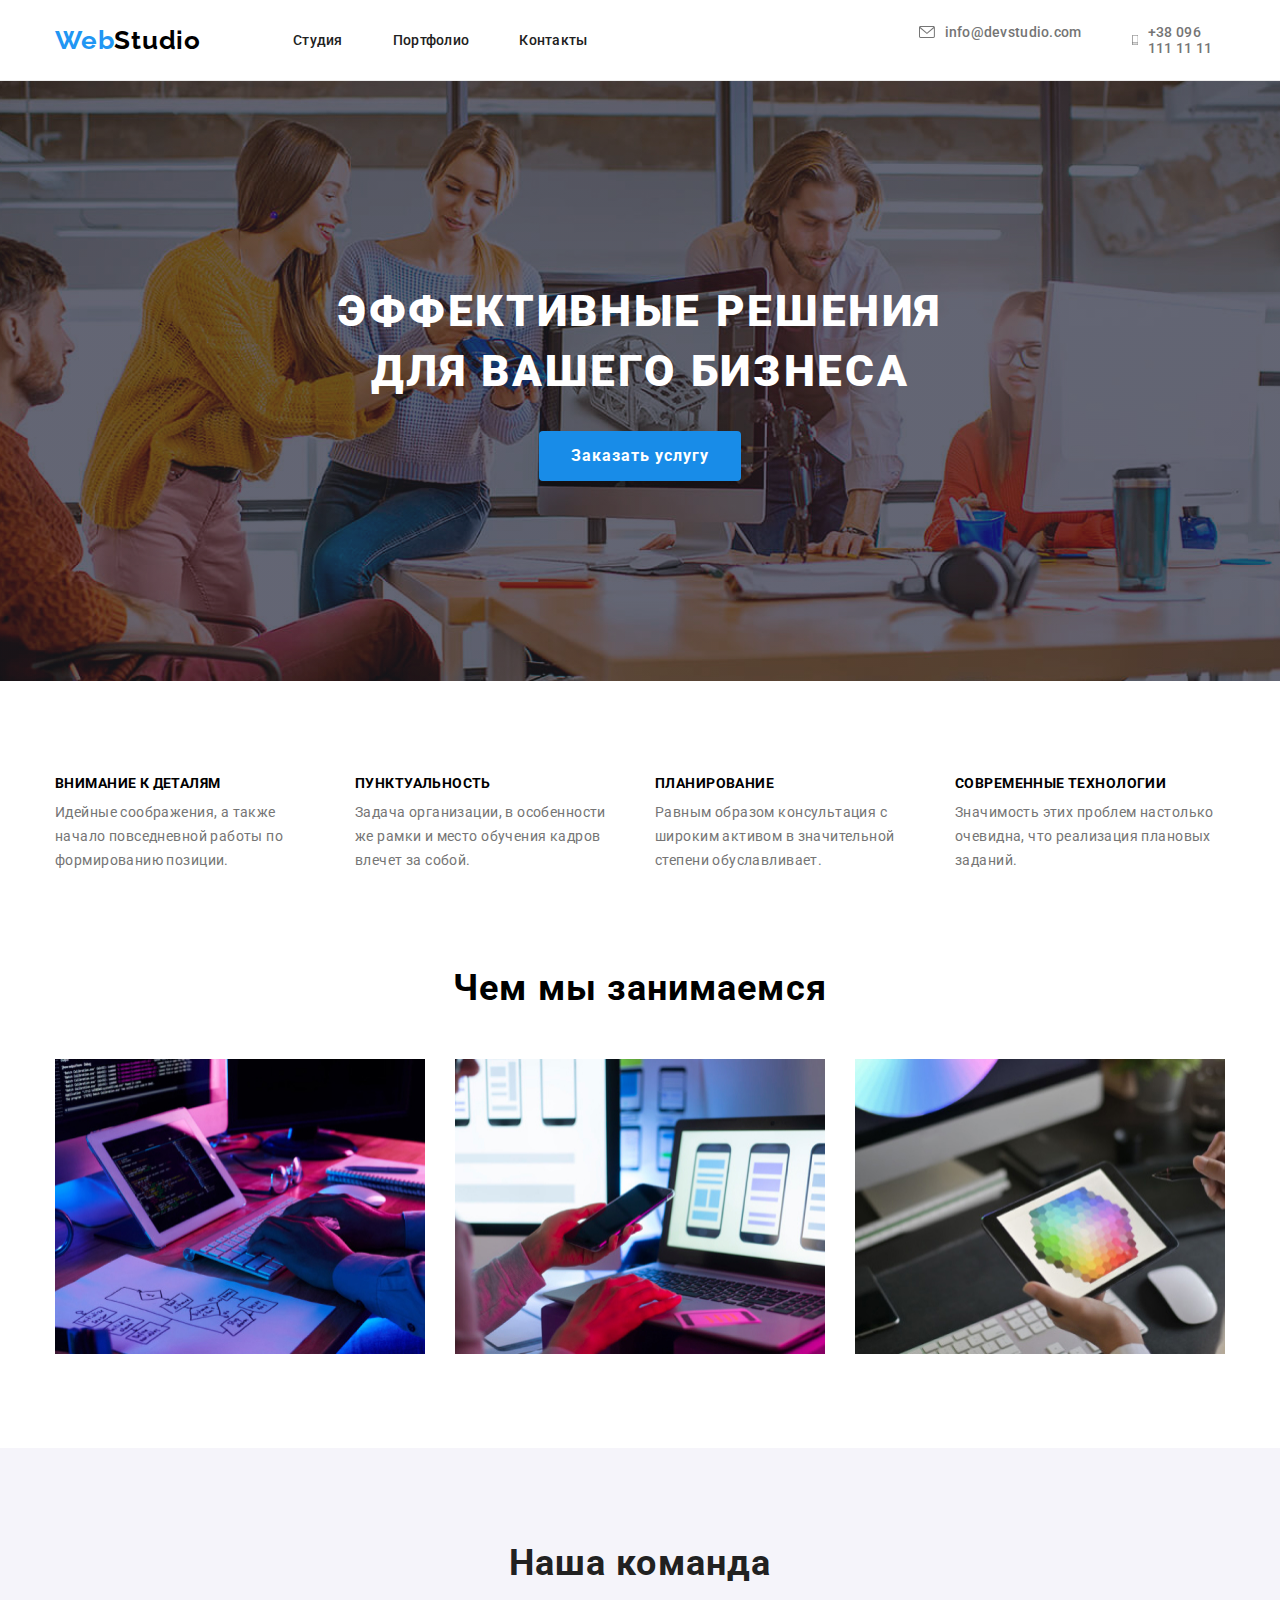
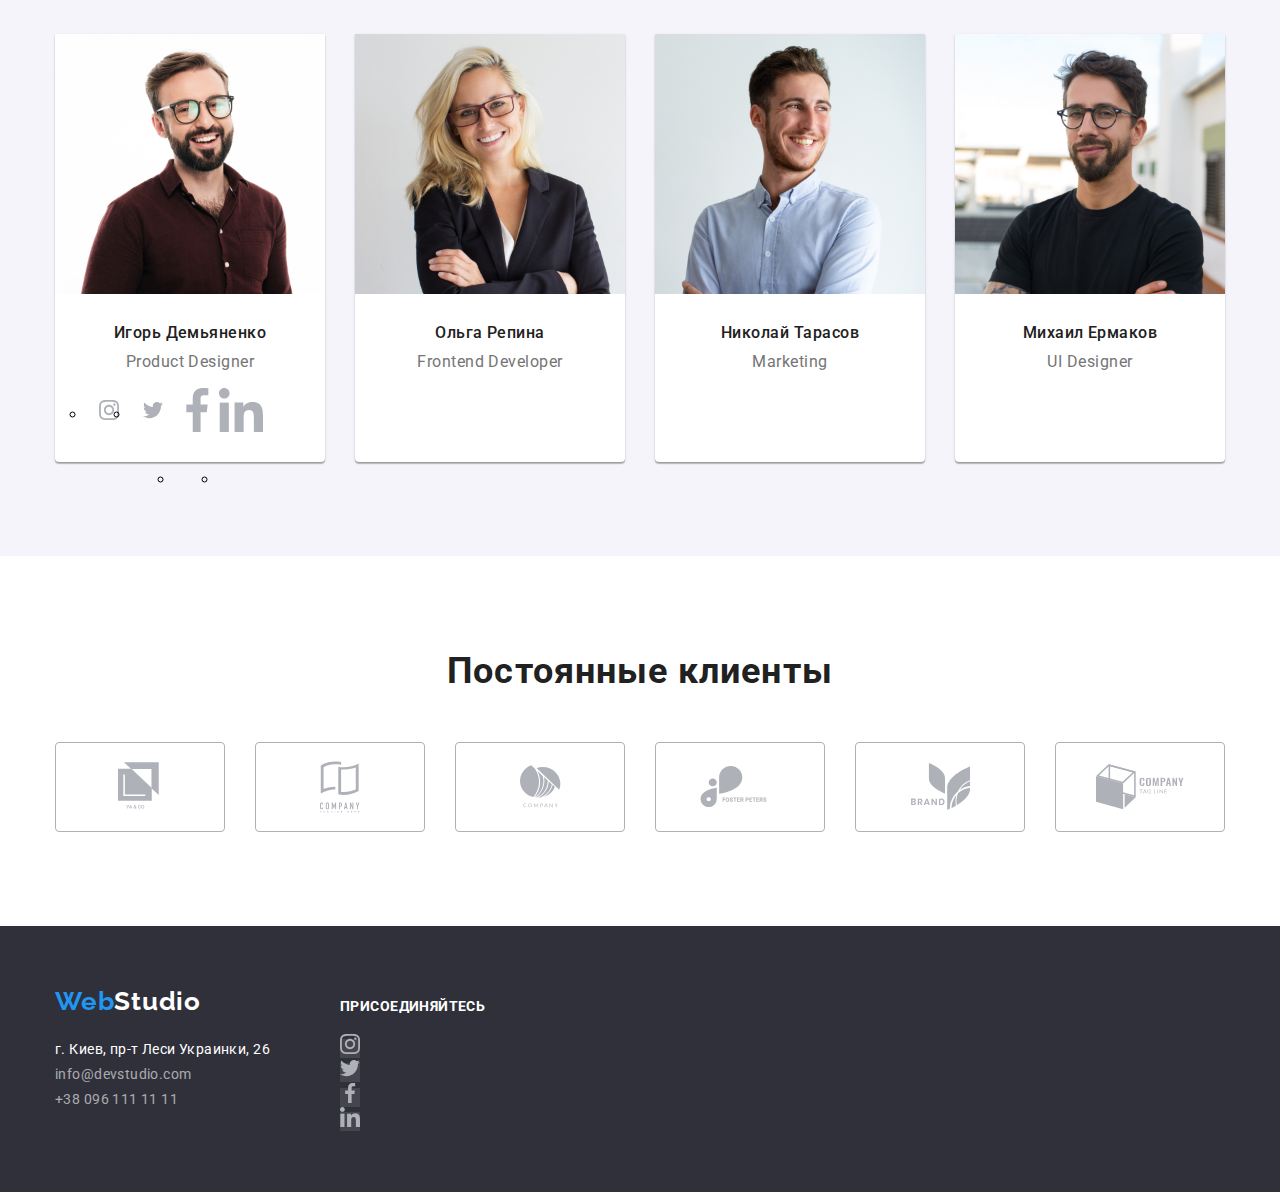
==== index.html @ 3826b6ea "Update index.html" ====
<!DOCTYPE html>
<html lang="ru">
  <head>
    <meta charset="UTF-8" />
    <meta name="viewport" content="width=device-width, initial-scale=1.0" />
    <title>WebStudio</title>
    <link rel="stylesheet" href="https://cdnjs.cloudflare.com/ajax/libs/modern-normalize/1.0.0/modern-normalize.css" />
    <link href="https://fonts.googleapis.com/css2?family=Raleway:wght@700&family=Roboto:wght@400;500;900&display=swap" rel="stylesheet" />
    <link rel="stylesheet" href="./css/styless.css" />
  </head>

  <body>
    <!-- HEADER -->
    <header>
      <div class="container">
        <nav class="navigation">
          <a class="logo link" lang="en" href="./index.html"><span class="logo-one">Web</span><span class="logo-two">Studio</span></a>
          <ul class="navigation-list list">
            <li class="navigation-list-item">
              <a class="navigation-list-link link" href="./index.html">Студия</a>
            </li>
            <li class="navigation-list-item">
              <a class="navigation-list-link link" href="./portfolio.html">Портфолио</a>
            </li>
            <li class="navigation-list-item">
              <a class="navigation-list-link link" href="">Контакты</a>
            </li>
          </ul>

          <address class="address">
            <ul class="address-list list">
              <li class="address-list-item">
                <a class="header-contact-link link" href="mailto:info@devstudio.com">
                  <svg class="icon" width="16" height="12">
                    <use href="./images/sprite.svg#icon-mail"></use>
                  </svg>
                  info@devstudio.com
                </a>
              </li>
              <li class="address-list-item">
                <a class="header-contact-link link" href="tel:+380961111111">
                  <svg class="icon" width="10" height="16">
                    <use href="./images/sprite.svg#icon-telephone"></use>
                  </svg>
                  +38 096 111 11 11</a
                >
              </li>
            </ul>
          </address>
        </nav>
      </div>
    </header>

    <main>
      <!-- HERO -->
      <section class="section hero">
        <div class="container hero-one">
          <h1 class="title">Эффективные решения для вашего бизнеса</h1>
          <button class="btn" type="button">Заказать услугу</button>
        </div>
      </section>

      <section class="section">
        <div class="container">
          <ul class="quality">
            <li class="quality-list-item list antena">
              <h3 class="quality-list-main">Внимание к деталям</h3>
              <p class="quality-list-work">Идейные соображения, а также начало повседневной работы по формированию позиции.</p>
            </li>
            <li class="quality-list-item list clock">
              <h3 class="quality-list-main">Пунктуальность</h3>
              <p class="quality-list-work">Задача организации, в особенности же рамки и место обучения кадров влечет за собой.</p>
            </li>
            <li class="quality-list-item list diagram">
              <h3 class="quality-list-main">Планирование</h3>
              <p class="quality-list-work">Равным образом консультация с широким активом в значительной степени обуславливает.</p>
            </li>
            <li class="quality-list-item list astronaut">
              <h3 class="quality-list-main">Современные технологии</h3>
              <p class="quality-list-work">Значимость этих проблем настолько очевидна, что реализация плановых заданий.</p>
            </li>
          </ul>
        </div>
      </section>

      <section>
        <div class="container hero-three">
          <h2 class="our-work">Чем мы занимаемся</h2>
          <ul class="work-list">
            <li class="work-list-item list">
              <img class="work-img" src="./images/box1.jpg" alt="печатает код" width="370" height="295" />
            </li>
            <li class="work-list-item list">
              <img class="work-img" src="./images/box2.jpg" alt="проверяет читабельность" width="370" height="295" />
            </li>
            <li class="work-list-item list">
              <img class="work-img" src="./images/box3.jpg" alt="подборка цветов" width="370" height="295" />
            </li>
          </ul>
        </div>
      </section>

      <section class="section team">
        <div class="container">
          <h2 class="work">Наша команда</h2>
          <ul class="team-list">
            <li class="team-list-item list">
              <img class="team-img" src="./images/ИгорьДемьяненко.jpg" alt="Игорь Демьяненко" width="270" height="260" />
              <div class="our-team">
                <h3 class="team-people">Игорь Демьяненко</h3>
                <p class="team-job" lang="en">Product Designer</p>
                <ul class="social-list white">
                  <li class="social-list-item">
                    <a class="social-list-link" href="https://instagram.com">
                      <svg class="social-list-svg" width="20" height="20">
                        <use href="./images/sprite.svg#icon-instagram"></use>
                      </svg>
                    </a>
                  </li>
                  <li class="social-list-item">
                    <a class="social-list-link" href="https://twitter.com">
                      <svg class="social-list-svg" widht="20" height="20">
                        <use href="./images/sprite.svg#icon-twitter"></use>
                      </svg>
                    </a>
                  </li>
                  <li class="social-list-item">
                    <a class="social-list-link" href="https://facebook.com">
                      <svg class="social-list-svg">
                        <use href="./images/sprite.svg#icon-facebook"></use>
                      </svg>
                    </a>
                  </li>
                  <li class="social-list-item">
                    <a class="social-list-link" href="https://linkedin.com">
                      <svg class="social-list-svg">
                        <use href="./images/sprite.svg#icon-linkedin"></use>
                      </svg>
                    </a>
                  </li>
                </ul>
              </div>
            </li>
            <li class="team-list-item list">
              <img class="team-img" src="./images/ОльгаРепина.jpg" alt="Ольга Репина" width="270" height="260" />
              <div class="our-team">
                <h3 class="team-people">Ольга Репина</h3>
                <p class="team-job" lang="en">Frontend Developer</p>
              </div>
            </li>
            <li class="team-list-item list">
              <img class="team-img" src="./images/НиколайТарасов.jpg" alt="Николай Тарасов" width="270" height="260" />
              <div class="our-team">
                <h3 class="team-people">Николай Тарасов</h3>
                <p class="team-job" lang="en">Marketing</p>
              </div>
            </li>
            <li class="team-list-item list">
              <img class="team-img" src="./images/МихаилЕрмаков.jpg" alt="Михаил Ермаков" width="270" height="260" />
              <div class="our-team">
                <h3 class="team-people">Михаил Ермаков</h3>
                <p class="team-job" lang="en">UI Designer</p>
              </div>
            </li>
          </ul>
        </div>
      </section>

      <section class="section">
        <div class="container">
          <h2 class="work">Постоянные клиенты</h2>
          <ul class="clients-list list">
            <li class="client-item">
              <a href="" class="client-link">
                <svg class="client-logo" width="45" height="50">
                  <use href="./images/sprite.svg#icon-logo1"></use>
                </svg>
              </a>
            </li>
            <li class="client-item">
              <a href="" class="client-link"
                ><svg class="client-logo" width="40" height="52">
                  <use href="./images/sprite.svg#icon-logo2"></use>
                </svg>
              </a>
            </li>
            <li class="client-item">
              <a href="" class="client-link">
                <svg class="client-logo" width="41" height="43">
                  <use href="./images/sprite.svg#icon-logo3"></use>
                </svg>
              </a>
            </li>
            <li class="client-item">
              <a href="" class="client-link">
                <svg class="client-logo" width="80" height="42">
                  <use href="./images/sprite.svg#icon-logo4"></use>
                </svg>
              </a>
            </li>
            <li class="client-item">
              <a href="" class="client-link">
                <svg class="client-logo" width="59" height="47">
                  <use href="./images/sprite.svg#icon-logo5"></use>
                </svg>
              </a>
            </li>
            <li class="client-item">
              <a href="" class="client-link">
                <svg class="client-logo" width="88" height="46">
                  <use href="./images/sprite.svg#icon-logo6"></use>
                </svg>
              </a>
            </li>
          </ul>
        </div>
      </section>
    </main>

    <!-- FOOTER -->
    <footer>
      <div class="container">
        <div class="footer-block">
          <div class="footer-contacts">
            <a class="logo link" lang="en" href="./index.html"><span class="logo-one">Web</span><span class="logo-three">Studio</span></a>
            <address class="footer-address">
              <ul class="footer-list">
                <li class="footer-list-item list">
                  <a class="footer-map-link link" href="https://goo.gl/maps/fJEr4ifTyqPo6AB57" target="_blank">г. Киев, пр-т Леси Украинки, 26</a>
                </li>
                <li class="footer-list-item list">
                  <a class="footer-mail-link link" href="mailto:info@devstudio.com">info@devstudio.com</a>
                </li>
                <li class="footer-list-item list">
                  <a class="footer-tel-link link" href="tel:+380961111111">+38 096 111 11 11</a>
                </li>
              </ul>
            </address>
          </div>
          <div class="join">
            <h3 class="footer-title">присоединяйтесь</h3>
            <ul class="social-links black list">
              <li>
                <a class="social-item" target="_blank" href="https://www.instagram.com">
                  <svg class="instagram-icon" width="20" height="20">
                    <use href="./images/sprite.svg#icon-instagram"></use>
                  </svg>
                </a>
              </li>
              <li>
                <a class="social-item" target="_blank" href="https://twitter.com"
                  ><svg class="twitter-icon" width="20" height="20">
                    <use href="./images/sprite.svg#icon-twitter"></use>
                  </svg>
                </a>
              </li>
              <li>
                <a class="social-item" target="_blank" href="https://www.facebook.com"
                  ><svg class="facebook-icon" width="20" height="20">
                    <use href="./images/sprite.svg#icon-facebook"></use>
                  </svg>
                </a>
              </li>
              <li>
                <a class="social-item" target="_blank" href="https://www.linkedin.com"
                  ><svg class="linkedin-icon" width="20" height="20">
                    <use href="./images/sprite.svg#icon-linkedin"></use>
                  </svg>
                </a>
              </li>
            </ul>
          </div>
        </div>
      </div>
    </footer>
  </body>
</html>
---- css/styless.css ----
body {
	font-family: "Roboto", sans-serif;
	font-style: normal;
}

.link {
	text-decoration: none;
}

.list {
	list-style: none;
}

img {
	display: block;
}

p,
ul,
h1,
h2,
h3 {
	margin: 0;
	padding: 0;
}

*,
*::before,
*::after {
	box-sizing: border-box;
}

header {
	border-bottom: 1px solid #ececec;
}

header .container {
	display: flex;
	align-items: center;
	background-color: #ffffff;
}

.navigation {
	display: flex;
	align-items: center;
}

.navigation-list {
	display: flex;
}

header address ul {
	display: flex;
}

header .logo {
	margin-right: 92px;
}

.navigation-list li:not(:last-child) {
	margin-right: 50px;
}

header address {
	margin-left: auto;
}

header address li:not(:last-child) {
	margin-right: 50px;
}

.address-list {
	display: flex;
	margin-top: 0;
	margin-bottom: 0;
}

.navigation-list-item .link {
	display: block;
	padding-top: 32px;
	padding-bottom: 32px;
}

.container {
	width: 1200px;
	margin-left: auto;
	margin-right: auto;
	padding-left: 15px;
	padding-right: 15px;
}

.logo {
	font-weight: 700;
	font-size: 24px;
	line-height: 1.25;
	color: #233348;
	text-decoration: none;
}

.navigation-list-item:not(:last-child) {
	margin-right: 50px;
}

.header-contact-link:not(:last-child) {
	margin-right: 50px;
}

header address {
	margin-left: auto;
}

.address {
	font-style: normal;
	margin-left: 331px;
}

.icon {
	margin-right: 10px;
}

.header-contact-link {
	display: flex;
	align-items: center;
	font-weight: 500;
	font-size: 14px;
	line-height: 1.143;
	letter-spacing: 0.02em;
	color: #757575;
	fill: #757575;
}

.navigation-list-link:hover,
.navigation-list-link:focus,
.header-contact-link:hover,
.header-contact-link:focus {
	color: #2196f3;
	fill: #2196f3;
}

.navigation-list-link {
	font-weight: 500;
	font-size: 14px;
	line-height: 1.143;
	letter-spacing: 0.02em;
	color: #212121;
}

.section {
	padding-top: 94px;
	padding-bottom: 94px;
}

.hero {
	background-color: #2f303a;
	padding-top: 0;
	padding-bottom: 0;
	background-image: linear-gradient(rgba(47, 48, 58, 0.4), rgba(47, 48, 58, 0.4)), url(../images/Overlay.jpg);
	background-repeat: no-repeat;
	background-position: center;
	background-size: cover;
	height: 600px;
	max-width: 1600px;
	margin-right: auto;
	margin-left: auto;
}

.hero-one {
	display: flex;
	height: 600px;
	flex-direction: column;
	justify-content: center;
	align-items: center;
}

.title {
	max-width: 700px;
	font-weight: 900;
	font-size: 44px;
	line-height: 1.364;
	text-align: center;
	letter-spacing: 0.06em;
	text-transform: uppercase;
	color: #ffffff;
}

.btn {
	font-weight: 700;
	font-size: 16px;
	line-height: 1.875;
	display: inline-block;
	align-items: center;
	text-align: center;
	letter-spacing: 0.06em;
	background: #188ce8;
	color: #ffffff;
	border-radius: 4px;
	padding: 10px 32px;
	min-width: 200px;
	box-shadow: 0px 4px 4px rgba(0, 0, 0, 0.15);
	border: transparent;
	margin-top: 30px;
}

.btn-wo-padding {
	padding-bottom: 0;
}

.quality {
	display: flex;
	justify-content: space-between;
}

.antena::before {
	background-image: url(../images/antenna.svg);
}

.clock::before {
	background-image: url(../images/clock.svg);
}

.diagram::before {
	background-image: url(../images/diagram.svg);
}

.astronaut::before {
	background-image: url(../images/astronaut.svg);
}

.quality-list-item {
	width: 270px;
}

.quality-list-main {
	margin-bottom: 10px;
	font-weight: 700;
	font-size: 14px;
	line-height: 1.143;
	letter-spacing: 0.03em;
	text-transform: uppercase;
}

.quality-list-work {
	font-weight: 400;
	font-size: 14px;
	line-height: 1.714;
	letter-spacing: 0.03em;
	color: #757575;
}

.hero-three {
	margin-top: 0px;
	margin-bottom: 0px;
}

.work-list {
	display: flex;
	justify-content: space-between;
}

.team {
	background: #f5f4fa;
	text-align: center;
	margin-top: 94px;
}

.team-list {
	display: flex;
	justify-content: space-between;
}

.work-list-item {
	display: inline-block;
}

.section.team {
	background-color: #f5f4fa;
}

.work {
	font-weight: 700;
	font-size: 36px;
	line-height: 1.167;
	text-align: center;
	margin-bottom: 50px;
	letter-spacing: 0.03em;
	color: #212121;
}

.our-work {
	font-weight: 700;
	font-size: 36px;
	line-height: 1.167;
	text-align: center;
	letter-spacing: 0.03em;
	margin-bottom: 50px;
}

.team-list-item {
	width: 270px;
	height: 428px;
	background: #ffffff;
	box-shadow: 0px 1px 3px rgba(0, 0, 0, 0.12), 0px 1px 1px rgba(0, 0, 0, 0.14), 0px 2px 1px rgba(0, 0, 0, 0.2);
	border-radius: 0px 0px 4px 4px;
}

.our-team {
	margin: 30px 0;
}

.team-img {
	border-top: 0px;
	margin-top: 0px;
}

.team-people {
	font-weight: 500;
	font-size: 16px;
	line-height: 1.186;
	text-align: center;
	letter-spacing: 0.03em;
	color: #212121;
	margin-bottom: 10px;
}

.team-job {
	font-weight: 400;
	font-size: 16px;
	line-height: 1.186;
	text-align: center;
	letter-spacing: 0.03em;
	color: #757575;
}

.social-list {
	display: flex;
}

.white {
	margin: 16px 32px 0px 32px;
	fill: #afb1b8;
}

.social-list-link {
	fill: #afb1b8;
}

.social-list-link {
	display: flex;
	justify-content: center;
	align-items: center;
	width: 44px;
	height: 44px;
	border-radius: 50%;
}

.clients-list {
	display: flex;
	justify-content: space-between;
}

.client-link {
	display: inline-flex;
	align-items: center;
	justify-content: center;
	width: 170px;
	height: 90px;
	border: 1px solid #afb1b8;
	border-radius: 4px;
	fill: #afb1b8;
}

.client-link:hover,
.client-link:focus {
	fill: #2196f3;
	border: 1px solid #2196f3;
}

.footer-list-item:hover,
.footer-list-item:focus,
.footer-map-link:hover,
.footer-map-link:focus,
.footer-mail-link:hover,
.footer-mail-link:focus,
.footer-tel-link:hover,
.footer-tel-link:focus {
	color: #ffffff;
}

footer {
	background: #2f303a;
	padding-top: 60px;
	padding-bottom: 60px;
}

footer address {
	margin-top: 20px;
}

.logo-one {
	font-family: Raleway, sans-serif;
	font-style: normal;
	font-weight: 700;
	font-size: 26px;
	line-height: 1.192;
	letter-spacing: 0.03em;
	color: #2196f3;
}

.logo-two {
	font-family: Raleway, sans-serif;
	font-style: normal;
	font-weight: 700;
	font-size: 26px;
	line-height: 1.192;
	letter-spacing: 0.03em;
	color: #000000;
}

.logo-three {
	font-family: Raleway, sans-serif;
	font-style: normal;
	font-weight: 700;
	font-size: 26px;
	line-height: 1.192;
	letter-spacing: 0.03em;
	color: #ffffff;
}

.footer-map-link {
	font-weight: 400;
	font-size: 14px;
	line-height: 1.714;
	letter-spacing: 0.03em;
	color: #ffffff;
}

.footer-mail-link,
.footer-tel-link {
	font-weight: 400;
	font-size: 14px;
	line-height: 1.714;
	letter-spacing: 0.03em;
	color: rgba(255, 255, 255, 0.6);
}

.comleted-list-item:hover,
.comleted-list-item:focus {
	box-shadow: 0px 1px 1px rgba(0, 0, 0, 0.12), 0px 4px 4px rgba(0, 0, 0, 0.06), 1px 4px 6px rgba(0, 0, 0, 0.16);
}

.footer-address {
	font-family: "Roboto", sans-serif;
	font-style: normal;
	font-weight: 400;
	font-size: 14px;
	line-height: 24px;
	letter-spacing: 0.03em;
	color: #ffffff;
}

.choice {
	padding-top: 94px;
	padding-bottom: 0px;
}

.btn-port:hover,
.btn-port:focus {
	cursor: pointer;
	color: #ffffff;
	background: #188ce8;
}

.choice-list {
	display: flex;
	justify-content: center;
}

.choice-list-item + .choice-list-item {
	margin-left: 8px;
}

.btn-port {
	padding: 6px 22px;
	border-radius: 4px;
	font-weight: 500;
	font-size: 16px;
	line-height: 1.625;
	text-align: center;
	letter-spacing: 0.03em;
	border: transparent;
	color: #212121;
	background-color: #f5f4fa;
}

.comleted-list {
	display: flex;
	flex-wrap: wrap;
}

.comleted-list-item {
	width: 370px;
	background: #ffffff;
	border: 1px solid #eeeeee;
}

.comleted-list-item:not(:nth-child(3n)) {
	margin-right: 30px;
}

.comleted-list-item:not(:nth-child(n + 7)) {
	margin-bottom: 30px;
}

.comleted-card {
	padding: 20px 24px;
	border: 1px solid #eeeeee;
	border-top: none;
}

.completed-what {
	margin-bottom: 4px;
	font-weight: 700;
	font-size: 18px;
	line-height: 2;
	letter-spacing: 0.06em;
	color: #212121;
}

.completed-kind {
	font-weight: 400;
	font-size: 16px;
	line-height: 1.875;
	letter-spacing: 0.03em;
	color: #757575;
}

.footer-block {
	display: flex;
}

.footer-contacts {
	margin-right: 70px;
}

.footer-title {
	padding-top: 12px;
	margin-bottom: 20px;
	font-weight: 700;
	font-size: 14px;
	line-height: 1.143;
	letter-spacing: 0.03em;
	text-transform: uppercase;
	color: #ffffff;
}

.black li:not(:last-child) {
	margin-right: 10px;
}

.black .social-item {
	fill: #fff;
	background-color: rgba(255, 255, 255, 0.1);
}
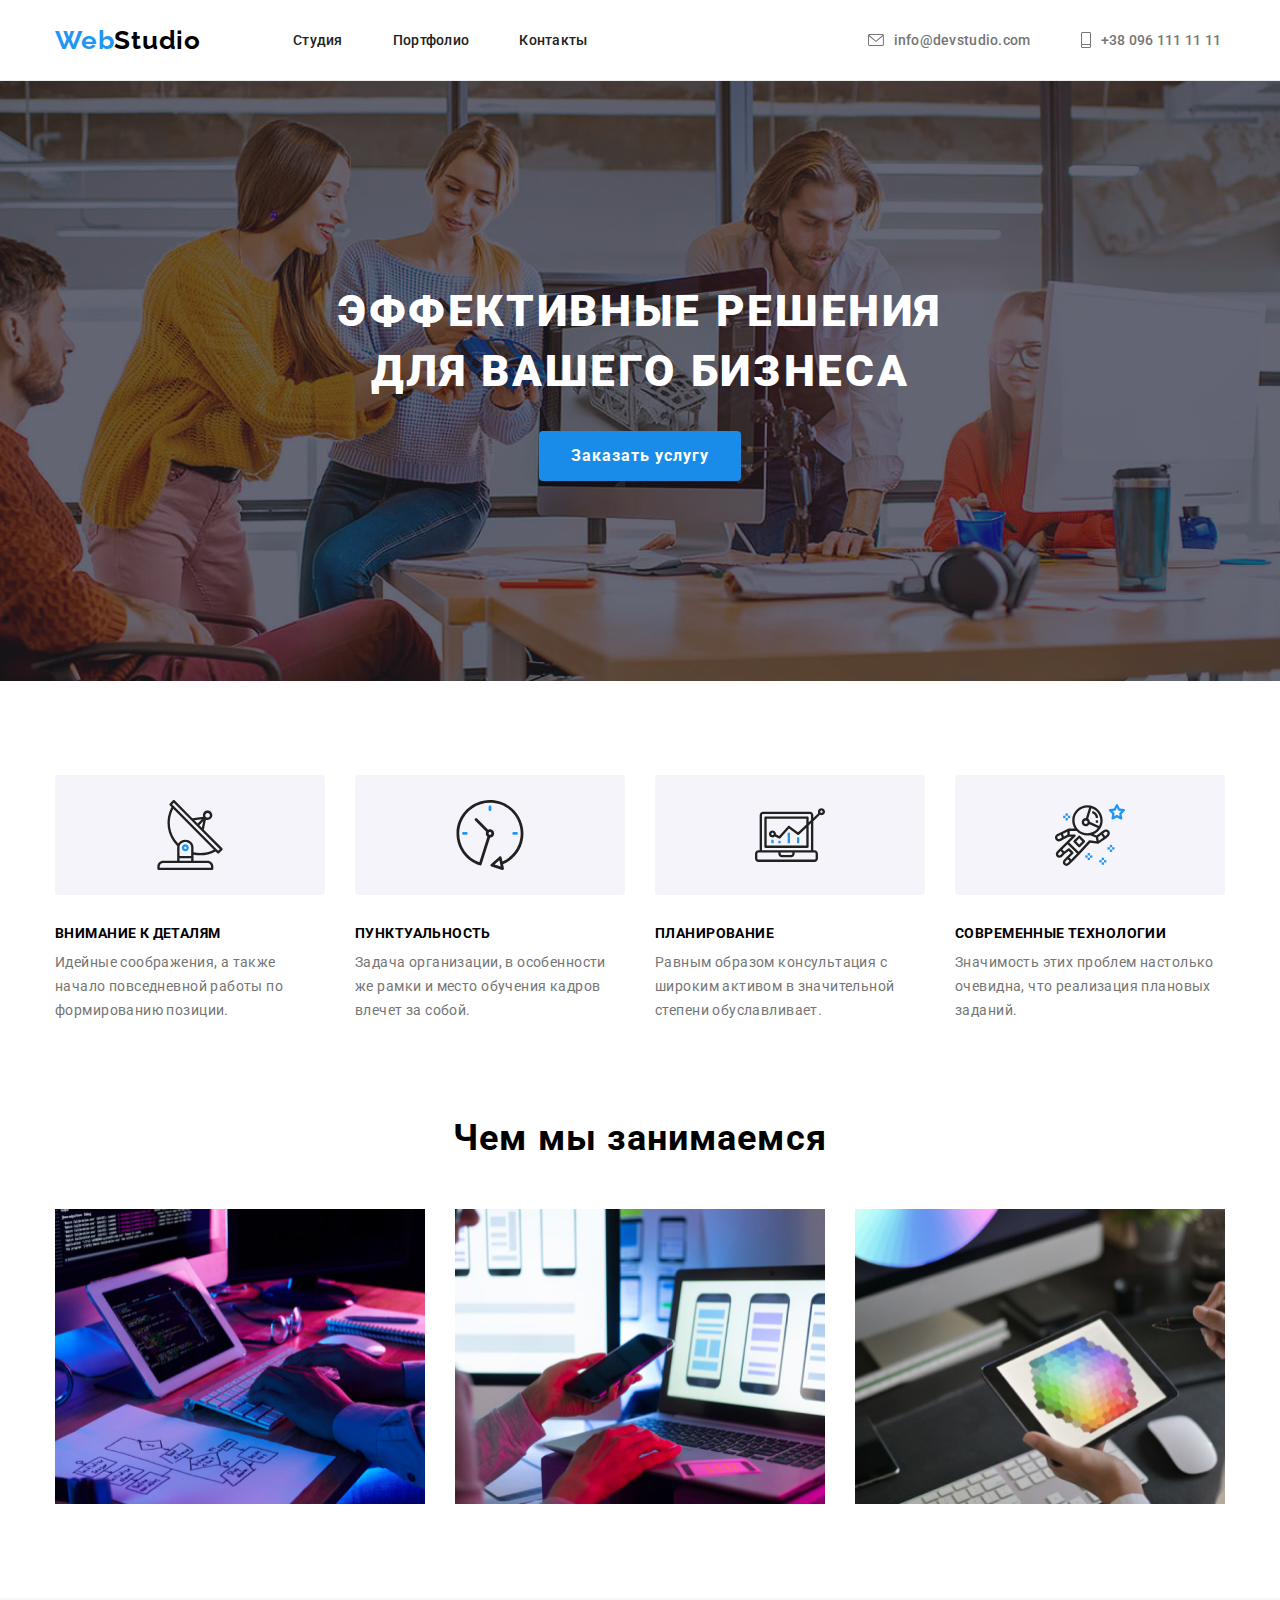
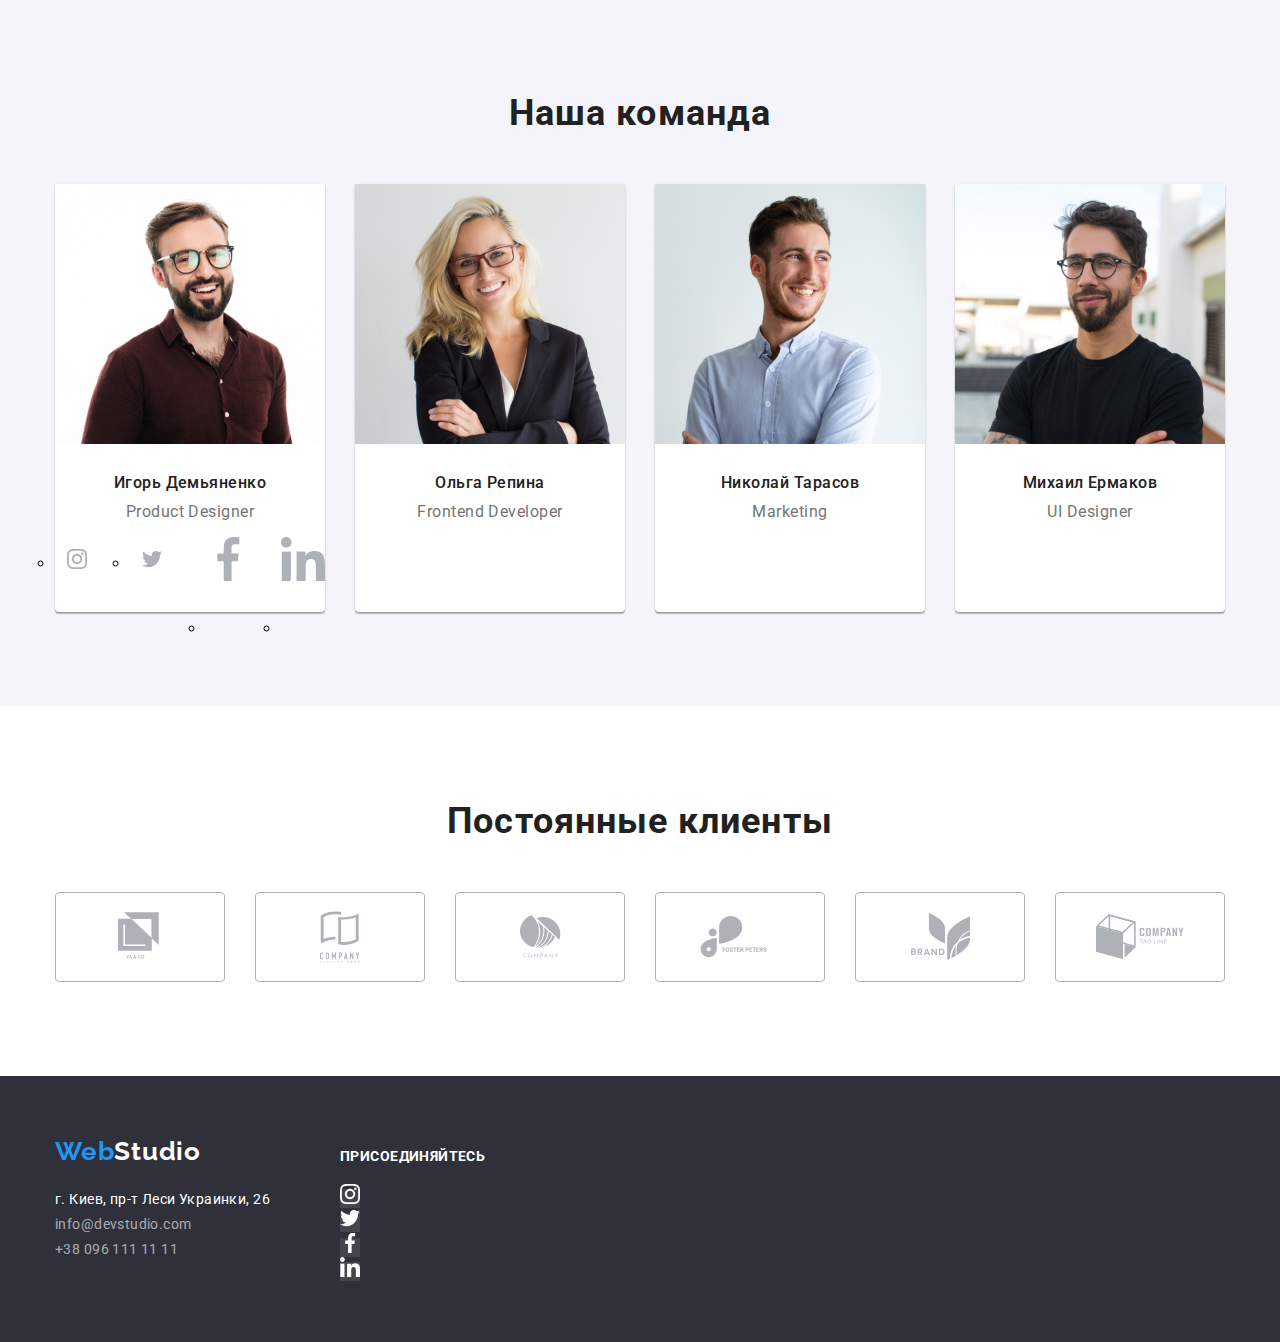
==== commit 3f694c5d: "svg elements" ====
--- a/index.html
+++ b/index.html
@@ -240,29 +240,29 @@
           <div class="join">
             <h3 class="footer-title">присоединяйтесь</h3>
             <ul class="social-links black list">
-              <li>
-                <a class="social-item" target="_blank" href="https://www.instagram.com">
+              <li class="list">
+                <a class="social-item" href="https://www.instagram.com">
                   <svg class="instagram-icon" width="20" height="20">
                     <use href="./images/sprite.svg#icon-instagram"></use>
                   </svg>
                 </a>
               </li>
-              <li>
-                <a class="social-item" target="_blank" href="https://twitter.com"
+              <li class="list">
+                <a class="social-item" href="https://twitter.com"
                   ><svg class="twitter-icon" width="20" height="20">
                     <use href="./images/sprite.svg#icon-twitter"></use>
                   </svg>
                 </a>
               </li>
-              <li>
-                <a class="social-item" target="_blank" href="https://www.facebook.com"
+              <li class="list">
+                <a class="social-item" href="https://www.facebook.com"
                   ><svg class="facebook-icon" width="20" height="20">
                     <use href="./images/sprite.svg#icon-facebook"></use>
                   </svg>
                 </a>
               </li>
-              <li>
-                <a class="social-item" target="_blank" href="https://www.linkedin.com"
+              <li class="list">
+                <a class="social-item" href="https://www.linkedin.com"
                   ><svg class="linkedin-icon" width="20" height="20">
                     <use href="./images/sprite.svg#icon-linkedin"></use>
                   </svg>
--- a/css/styless.css
+++ b/css/styless.css
@@ -111,7 +111,7 @@
 
 .address {
 	font-style: normal;
-	margin-left: 331px;
+	margin-left: 280px;
 }
 
 .icon {
@@ -210,6 +210,18 @@
 	justify-content: space-between;
 }
 
+.quality-list-item::before {
+	display: block;
+	content: "";
+	width: 270px;
+	height: 120px;
+	background-color: #f5f4fa;
+	background-repeat: no-repeat;
+	background-position: center;
+	border-radius: 4px;
+	margin-bottom: 30px;
+}
+
 .antena::before {
 	background-image: url(../images/antenna.svg);
 }
@@ -329,19 +341,24 @@
 	text-align: center;
 	letter-spacing: 0.03em;
 	color: #757575;
+	margin-bottom: 15px;
 }
 
 .social-list {
 	display: flex;
+	justify-content: space-between;
 }
 
 .white {
-	margin: 16px 32px 0px 32px;
 	fill: #afb1b8;
 }
 
 .social-list-link {
 	fill: #afb1b8;
+}
+
+.social-list-link:hover .social-list-svg {
+	fill: #2196f3;
 }
 
 .social-list-link {
@@ -351,6 +368,7 @@
 	width: 44px;
 	height: 44px;
 	border-radius: 50%;
+	background-color: #fff;
 }
 
 .clients-list {
@@ -501,6 +519,7 @@
 	width: 370px;
 	background: #ffffff;
 	border: 1px solid #eeeeee;
+	cursor: pointer;
 }
 
 .comleted-list-item:not(:nth-child(3n)) {
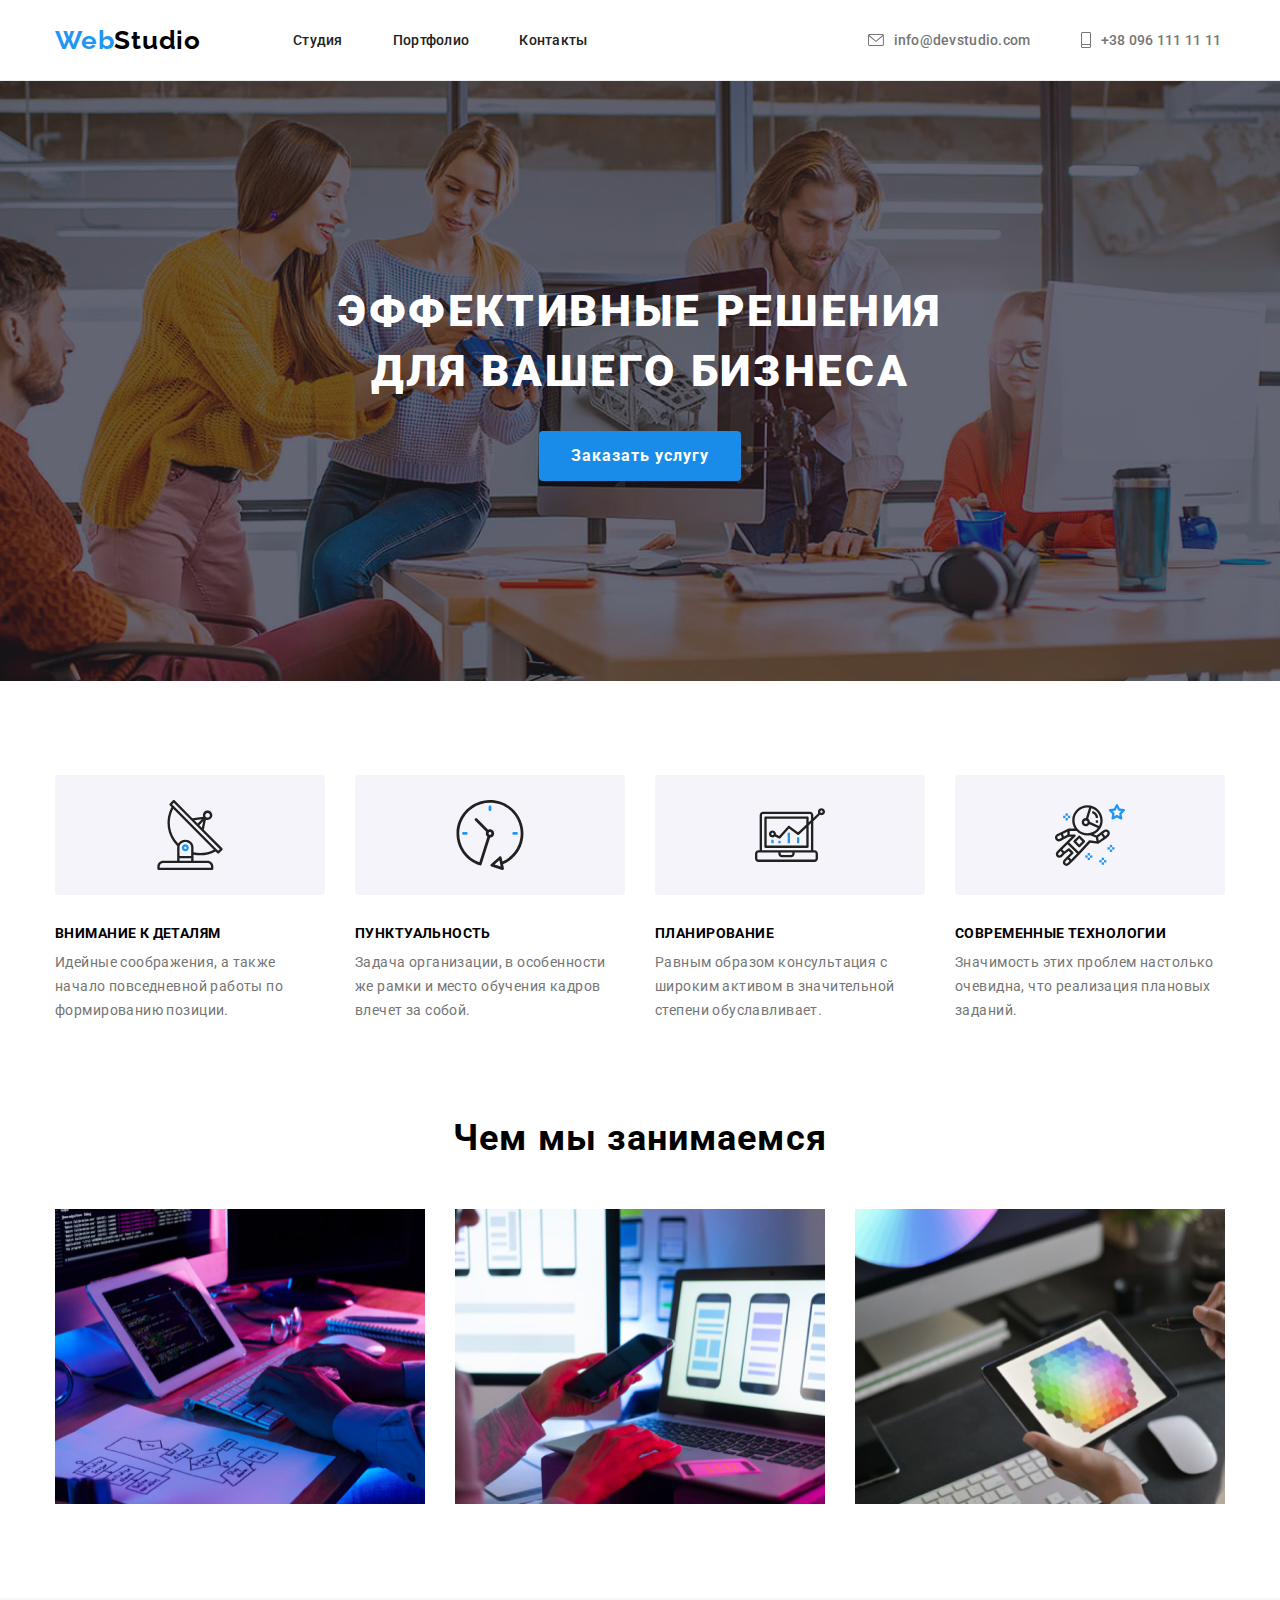
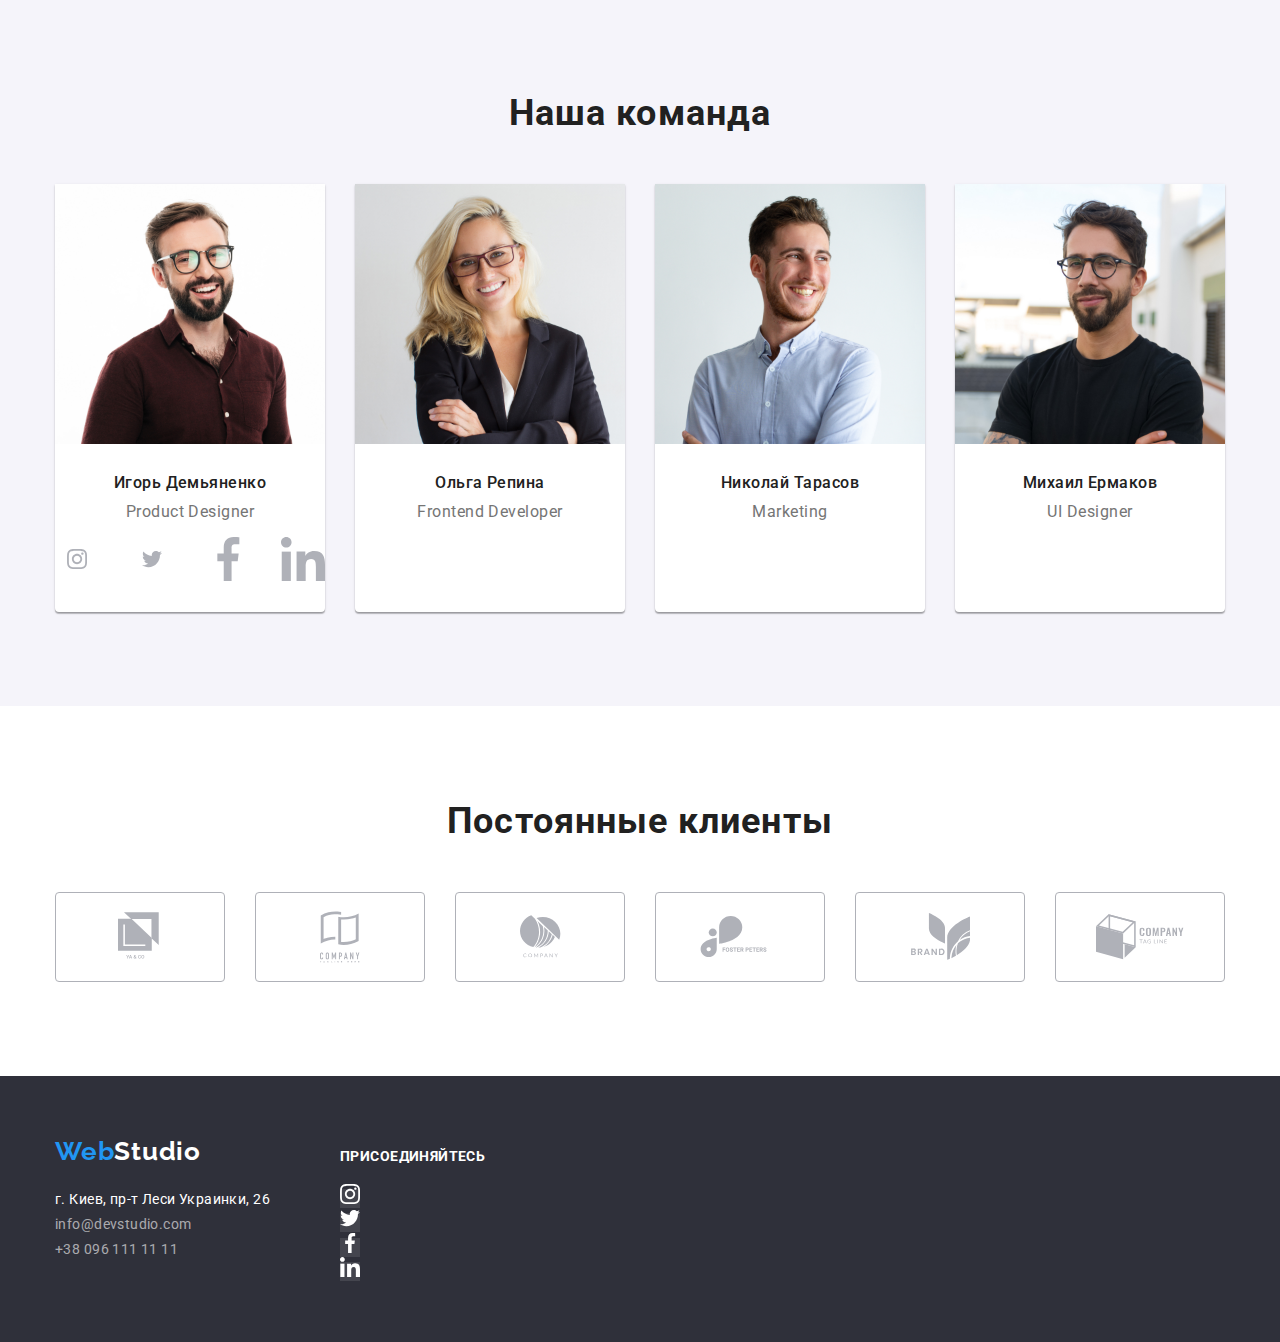
==== commit 16b29eb3: "Update index.html" ====
--- a/index.html
+++ b/index.html
@@ -109,7 +109,7 @@
               <div class="our-team">
                 <h3 class="team-people">Игорь Демьяненко</h3>
                 <p class="team-job" lang="en">Product Designer</p>
-                <ul class="social-list white">
+                <ul class="social-list white list">
                   <li class="social-list-item">
                     <a class="social-list-link" href="https://instagram.com">
                       <svg class="social-list-svg" width="20" height="20">
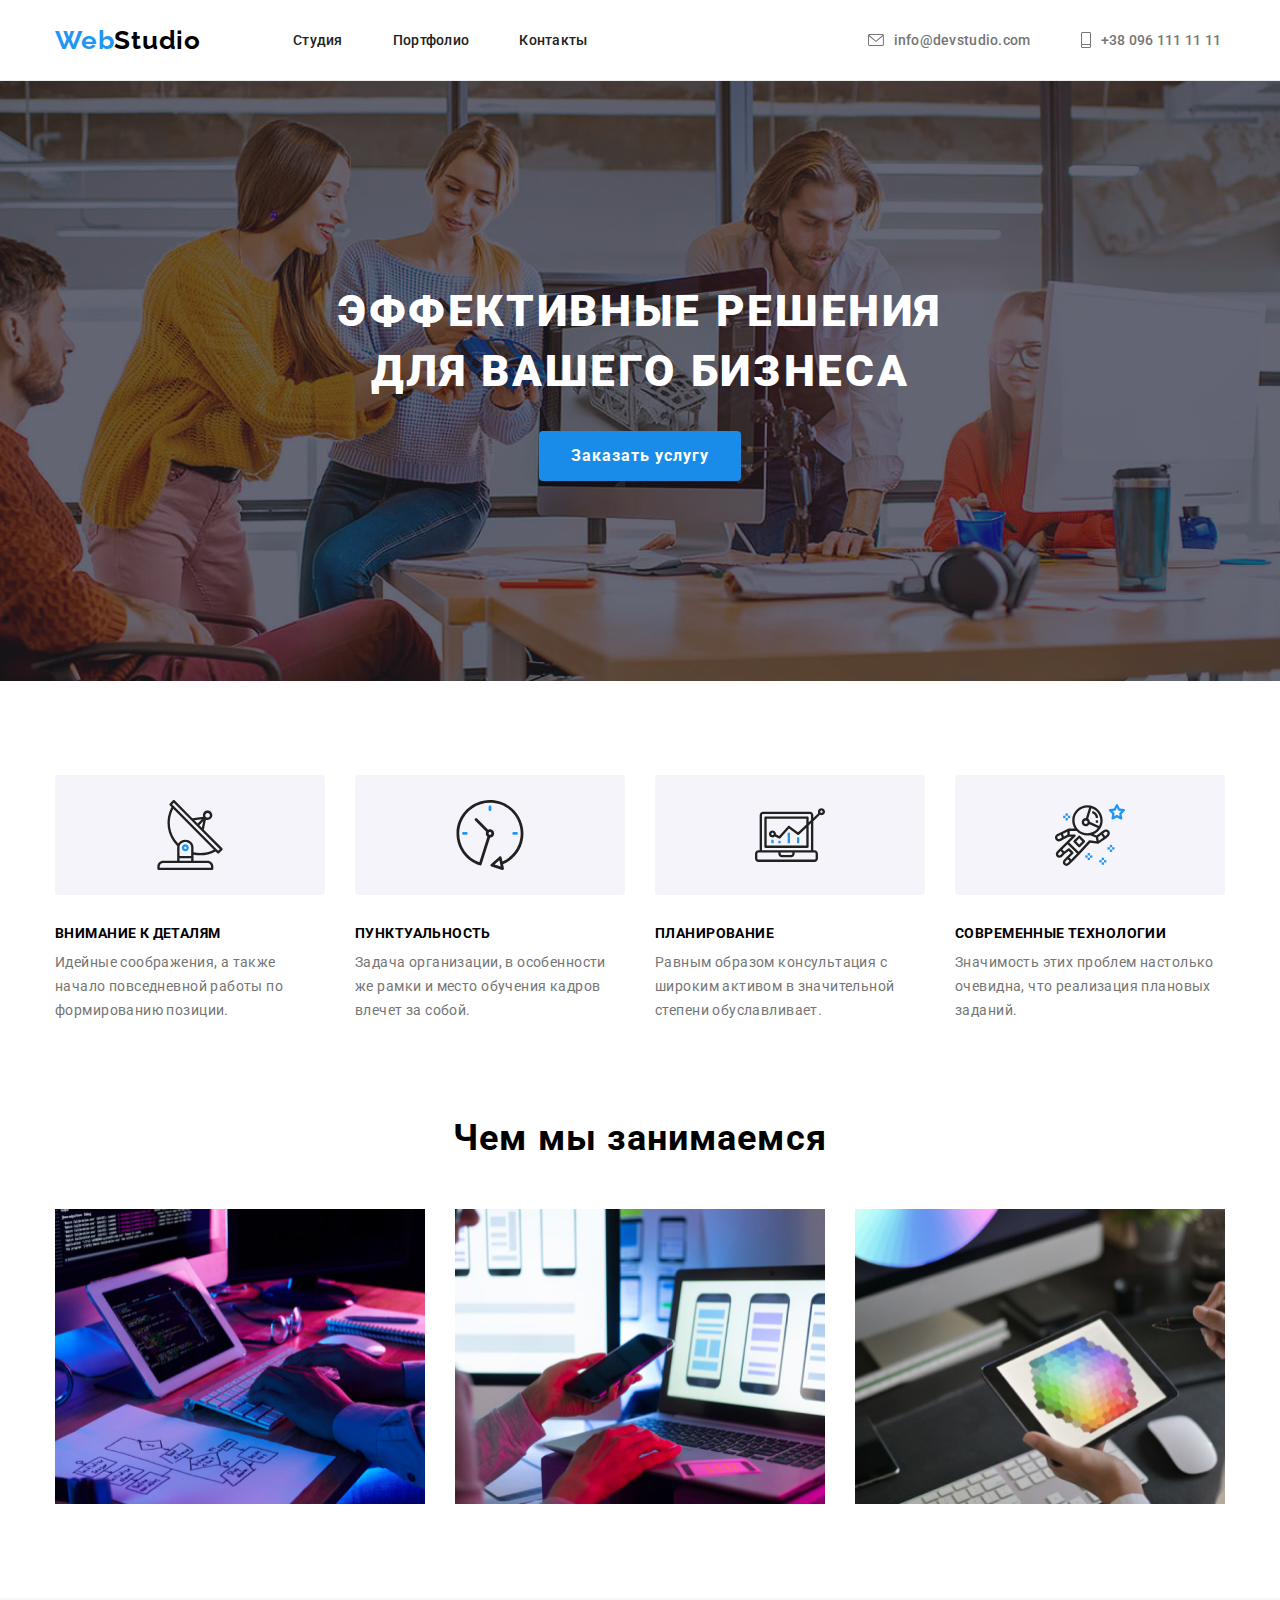
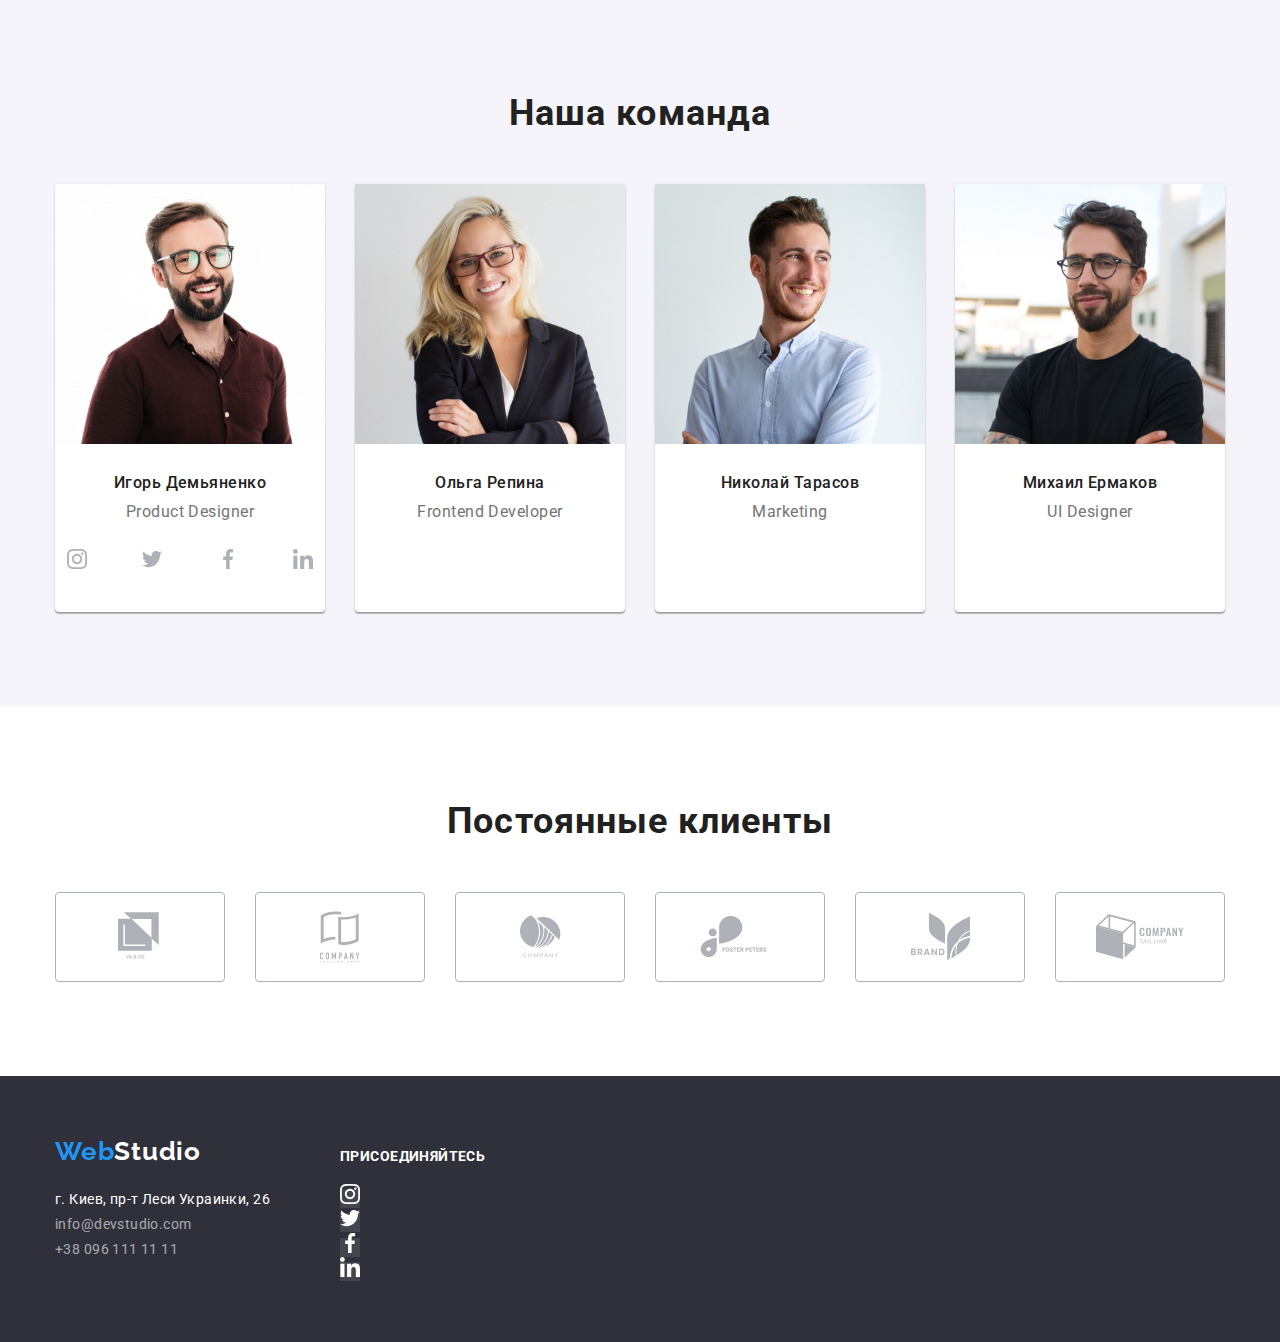
==== commit dd1dfa4f: "Update index.html" ====
--- a/index.html
+++ b/index.html
@@ -126,14 +126,14 @@
                   </li>
                   <li class="social-list-item">
                     <a class="social-list-link" href="https://facebook.com">
-                      <svg class="social-list-svg">
+                      <svg class="social-list-svg" widht="20" height="20">
                         <use href="./images/sprite.svg#icon-facebook"></use>
                       </svg>
                     </a>
                   </li>
                   <li class="social-list-item">
                     <a class="social-list-link" href="https://linkedin.com">
-                      <svg class="social-list-svg">
+                      <svg class="social-list-svg" widht="20" height="20">
                         <use href="./images/sprite.svg#icon-linkedin"></use>
                       </svg>
                     </a>
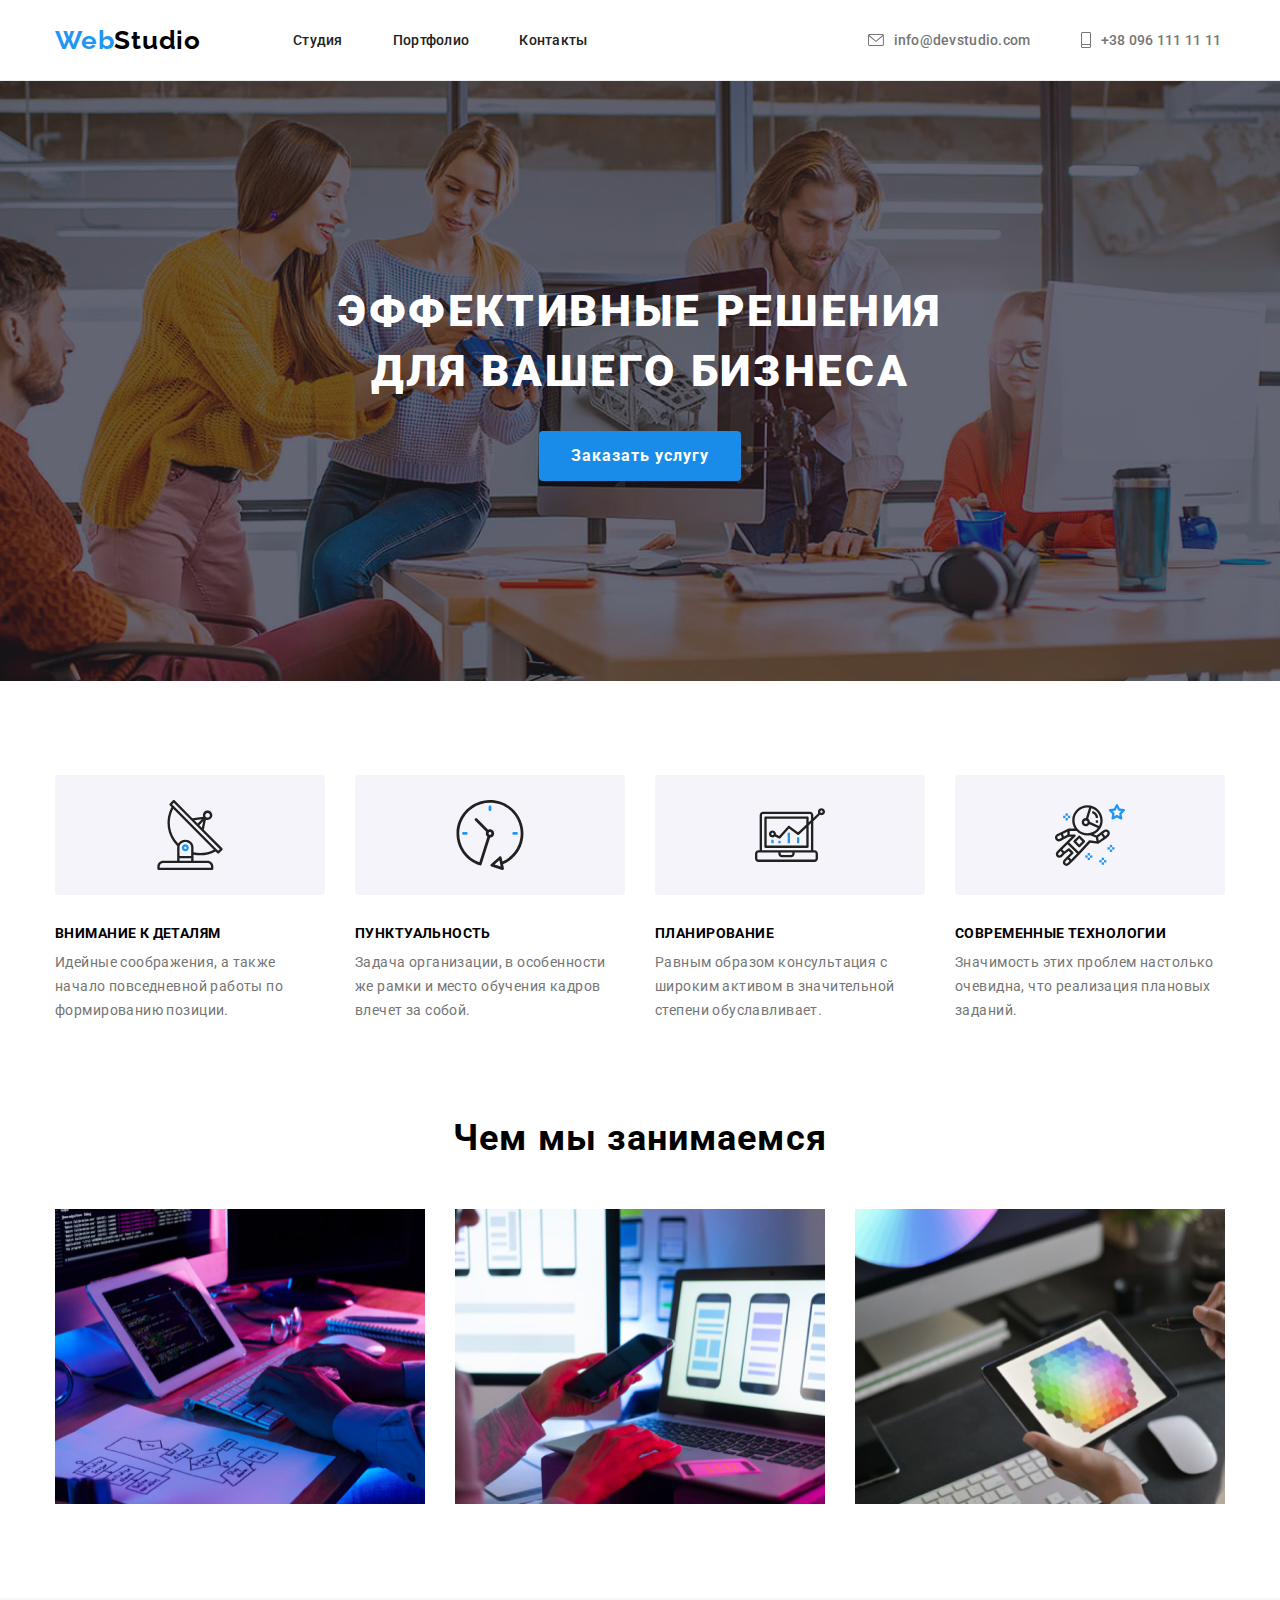
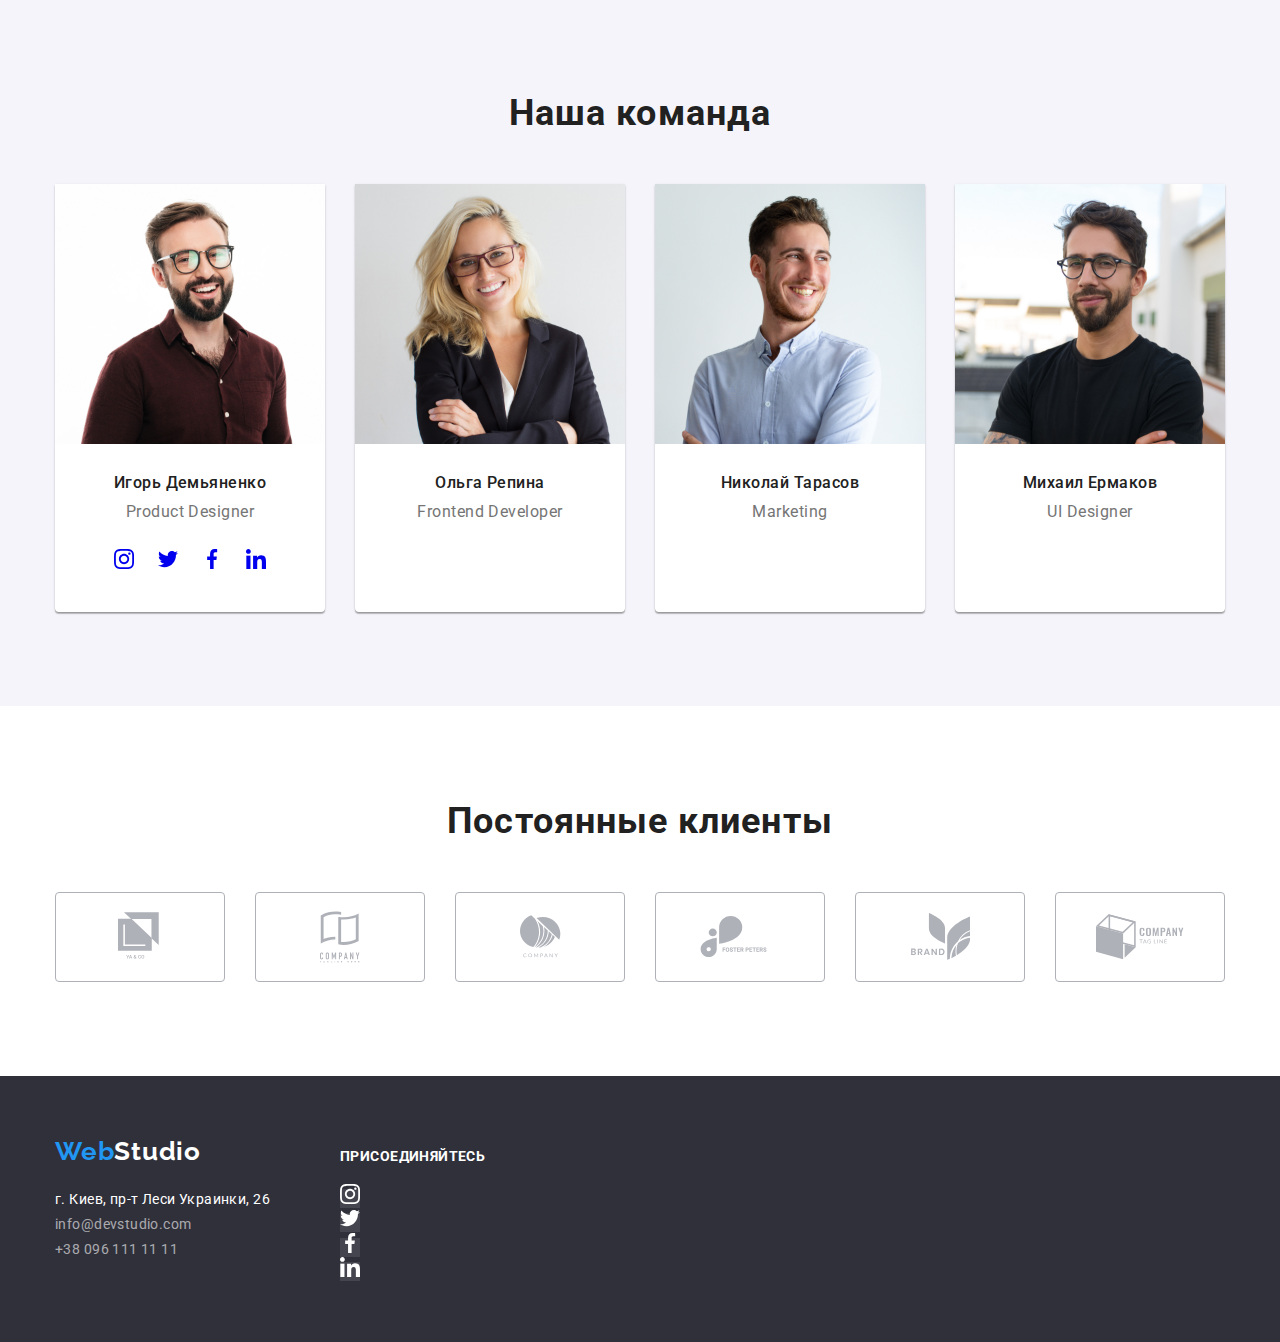
==== commit da21a347: "." ====
--- a/index.html
+++ b/index.html
@@ -112,28 +112,28 @@
                 <ul class="social-list white list">
                   <li class="social-list-item">
                     <a class="social-list-link" href="https://instagram.com">
-                      <svg class="social-list-svg" width="20" height="20">
+                      <svg class="social-list-svg">
                         <use href="./images/sprite.svg#icon-instagram"></use>
                       </svg>
                     </a>
                   </li>
                   <li class="social-list-item">
                     <a class="social-list-link" href="https://twitter.com">
-                      <svg class="social-list-svg" widht="20" height="20">
+                      <svg class="social-list-svg">
                         <use href="./images/sprite.svg#icon-twitter"></use>
                       </svg>
                     </a>
                   </li>
                   <li class="social-list-item">
                     <a class="social-list-link" href="https://facebook.com">
-                      <svg class="social-list-svg" widht="20" height="20">
+                      <svg class="social-list-svg">
                         <use href="./images/sprite.svg#icon-facebook"></use>
                       </svg>
                     </a>
                   </li>
                   <li class="social-list-item">
                     <a class="social-list-link" href="https://linkedin.com">
-                      <svg class="social-list-svg" widht="20" height="20">
+                      <svg class="social-list-svg">
                         <use href="./images/sprite.svg#icon-linkedin"></use>
                       </svg>
                     </a>
@@ -240,28 +240,28 @@
           <div class="join">
             <h3 class="footer-title">присоединяйтесь</h3>
             <ul class="social-links black list">
-              <li class="list">
+              <li>
                 <a class="social-item" href="https://www.instagram.com">
                   <svg class="instagram-icon" width="20" height="20">
                     <use href="./images/sprite.svg#icon-instagram"></use>
                   </svg>
                 </a>
               </li>
-              <li class="list">
+              <li>
                 <a class="social-item" href="https://twitter.com"
                   ><svg class="twitter-icon" width="20" height="20">
                     <use href="./images/sprite.svg#icon-twitter"></use>
                   </svg>
                 </a>
               </li>
-              <li class="list">
+              <li>
                 <a class="social-item" href="https://www.facebook.com"
                   ><svg class="facebook-icon" width="20" height="20">
                     <use href="./images/sprite.svg#icon-facebook"></use>
                   </svg>
                 </a>
               </li>
-              <li class="list">
+              <li>
                 <a class="social-item" href="https://www.linkedin.com"
                   ><svg class="linkedin-icon" width="20" height="20">
                     <use href="./images/sprite.svg#icon-linkedin"></use>
--- a/css/styless.css
+++ b/css/styless.css
@@ -346,7 +346,7 @@
 
 .social-list {
 	display: flex;
-	justify-content: space-between;
+	justify-content: center;
 }
 
 .white {
@@ -357,9 +357,19 @@
 	fill: #afb1b8;
 }
 
+.social-list-svg {
+	width: 20px;
+	height: 20px;
+	fill: currentColor;
+}
+
 .social-list-link:hover .social-list-svg {
-	fill: #2196f3;
-}
+	width: 44px;
+	height: 44px;
+	background-color: #2196f3;
+	fill: #fff;
+}
+
 
 .social-list-link {
 	display: flex;
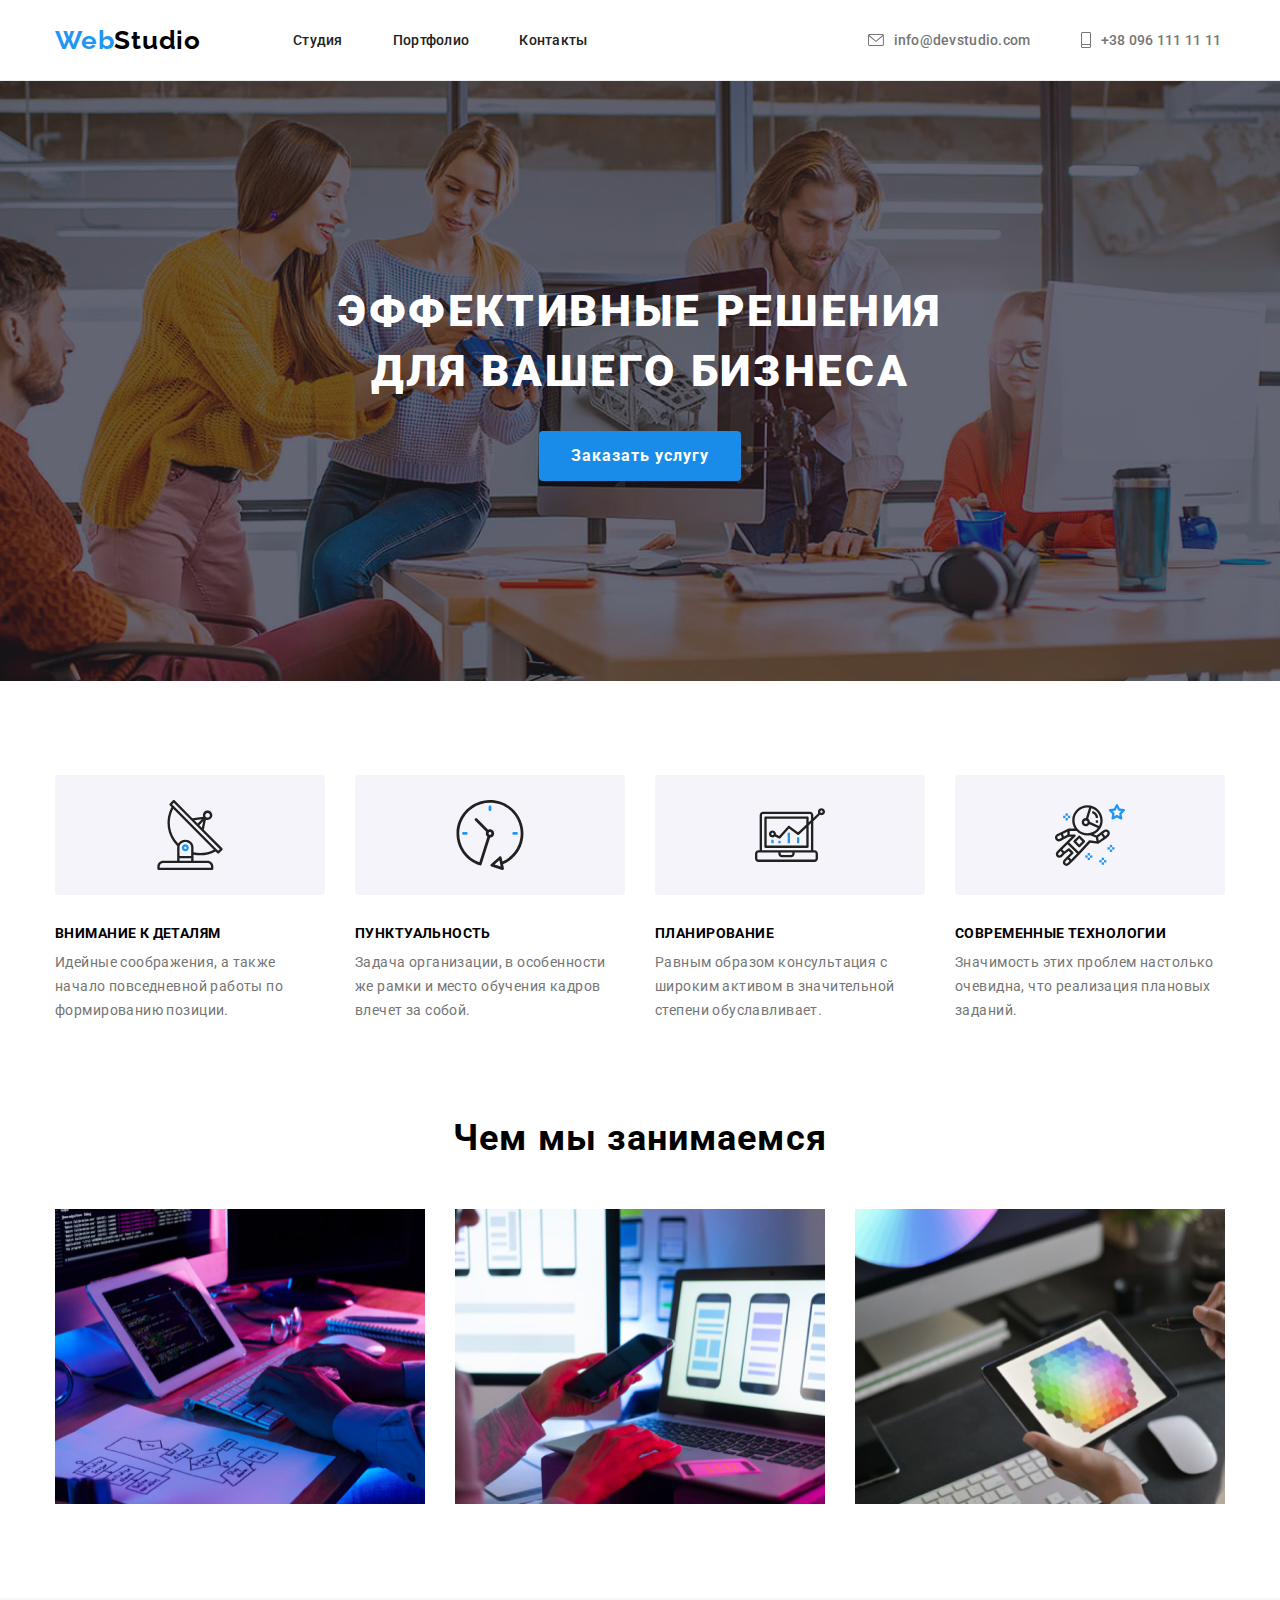
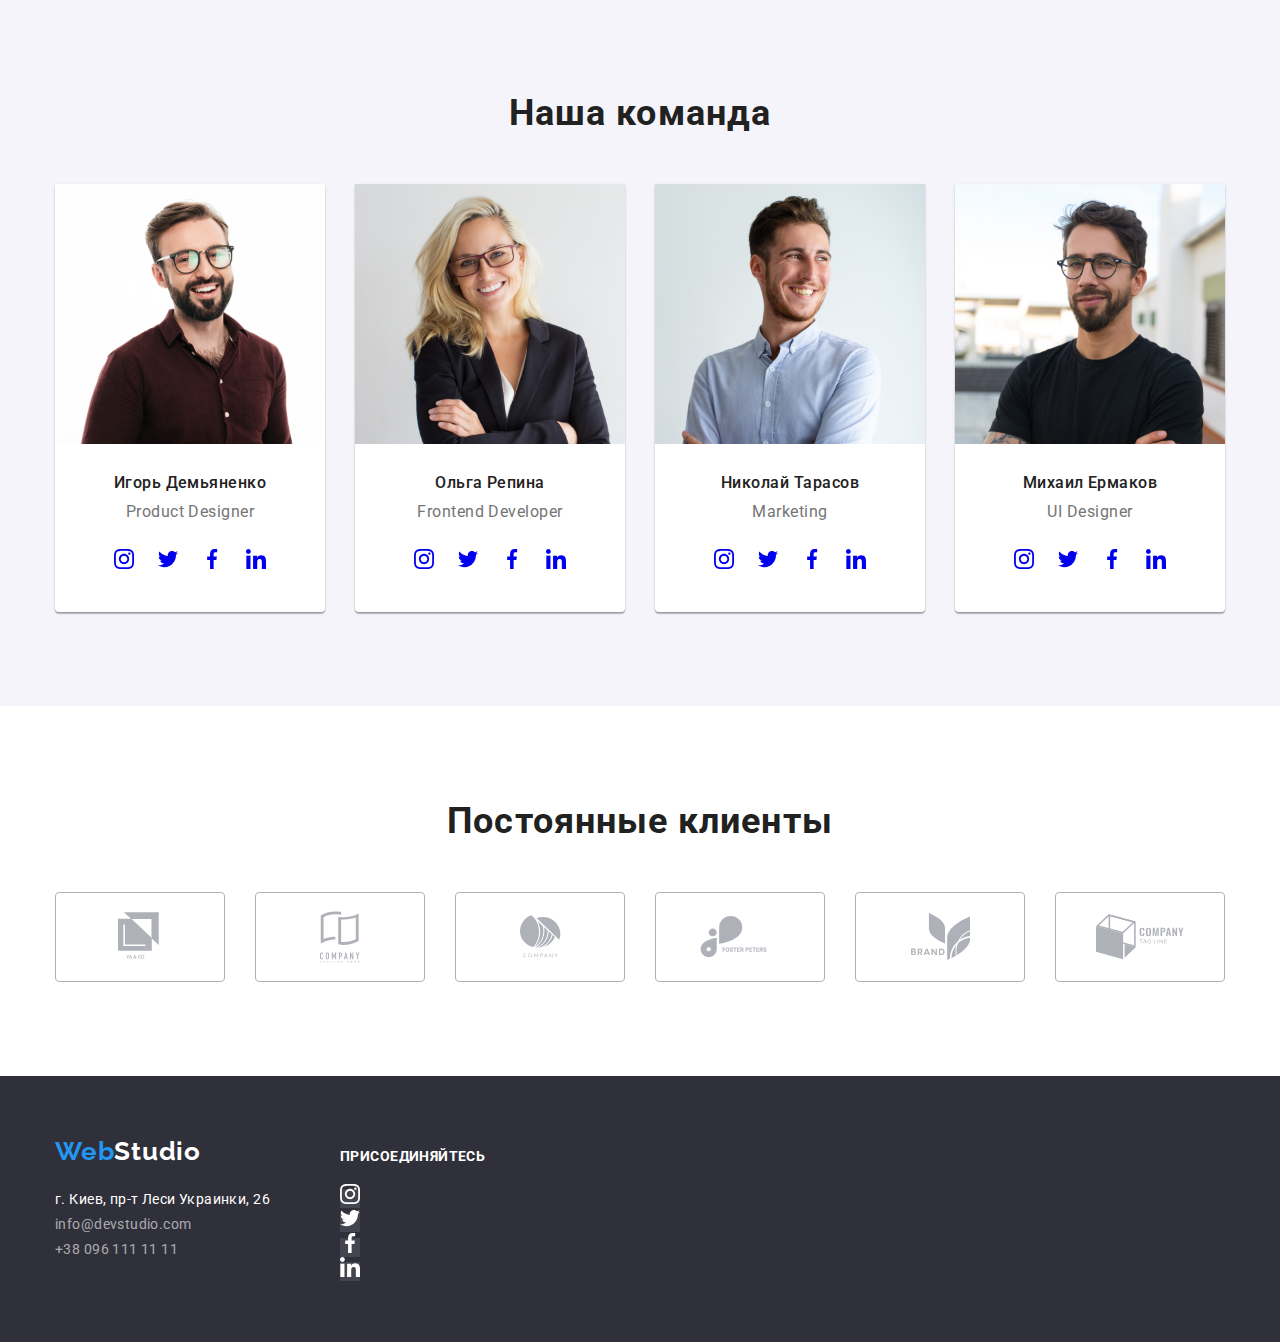
==== commit a4b10093: "." ====
--- a/index.html
+++ b/index.html
@@ -146,6 +146,36 @@
               <div class="our-team">
                 <h3 class="team-people">Ольга Репина</h3>
                 <p class="team-job" lang="en">Frontend Developer</p>
+                <ul class="social-list white list">
+                  <li class="social-list-item">
+                    <a class="social-list-link" href="https://instagram.com">
+                      <svg class="social-list-svg">
+                        <use href="./images/sprite.svg#icon-instagram"></use>
+                      </svg>
+                    </a>
+                  </li>
+                  <li class="social-list-item">
+                    <a class="social-list-link" href="https://twitter.com">
+                      <svg class="social-list-svg">
+                        <use href="./images/sprite.svg#icon-twitter"></use>
+                      </svg>
+                    </a>
+                  </li>
+                  <li class="social-list-item">
+                    <a class="social-list-link" href="https://facebook.com">
+                      <svg class="social-list-svg">
+                        <use href="./images/sprite.svg#icon-facebook"></use>
+                      </svg>
+                    </a>
+                  </li>
+                  <li class="social-list-item">
+                    <a class="social-list-link" href="https://linkedin.com">
+                      <svg class="social-list-svg">
+                        <use href="./images/sprite.svg#icon-linkedin"></use>
+                      </svg>
+                    </a>
+                  </li>
+                </ul>
               </div>
             </li>
             <li class="team-list-item list">
@@ -153,6 +183,36 @@
               <div class="our-team">
                 <h3 class="team-people">Николай Тарасов</h3>
                 <p class="team-job" lang="en">Marketing</p>
+                <ul class="social-list white list">
+                  <li class="social-list-item">
+                    <a class="social-list-link" href="https://instagram.com">
+                      <svg class="social-list-svg">
+                        <use href="./images/sprite.svg#icon-instagram"></use>
+                      </svg>
+                    </a>
+                  </li>
+                  <li class="social-list-item">
+                    <a class="social-list-link" href="https://twitter.com">
+                      <svg class="social-list-svg">
+                        <use href="./images/sprite.svg#icon-twitter"></use>
+                      </svg>
+                    </a>
+                  </li>
+                  <li class="social-list-item">
+                    <a class="social-list-link" href="https://facebook.com">
+                      <svg class="social-list-svg">
+                        <use href="./images/sprite.svg#icon-facebook"></use>
+                      </svg>
+                    </a>
+                  </li>
+                  <li class="social-list-item">
+                    <a class="social-list-link" href="https://linkedin.com">
+                      <svg class="social-list-svg">
+                        <use href="./images/sprite.svg#icon-linkedin"></use>
+                      </svg>
+                    </a>
+                  </li>
+                </ul>
               </div>
             </li>
             <li class="team-list-item list">
@@ -160,6 +220,36 @@
               <div class="our-team">
                 <h3 class="team-people">Михаил Ермаков</h3>
                 <p class="team-job" lang="en">UI Designer</p>
+                <ul class="social-list white list">
+                  <li class="social-list-item">
+                    <a class="social-list-link" href="https://instagram.com">
+                      <svg class="social-list-svg">
+                        <use href="./images/sprite.svg#icon-instagram"></use>
+                      </svg>
+                    </a>
+                  </li>
+                  <li class="social-list-item">
+                    <a class="social-list-link" href="https://twitter.com">
+                      <svg class="social-list-svg">
+                        <use href="./images/sprite.svg#icon-twitter"></use>
+                      </svg>
+                    </a>
+                  </li>
+                  <li class="social-list-item">
+                    <a class="social-list-link" href="https://facebook.com">
+                      <svg class="social-list-svg">
+                        <use href="./images/sprite.svg#icon-facebook"></use>
+                      </svg>
+                    </a>
+                  </li>
+                  <li class="social-list-item">
+                    <a class="social-list-link" href="https://linkedin.com">
+                      <svg class="social-list-svg">
+                        <use href="./images/sprite.svg#icon-linkedin"></use>
+                      </svg>
+                    </a>
+                  </li>
+                </ul>
               </div>
             </li>
           </ul>
--- a/css/styless.css
+++ b/css/styless.css
@@ -363,13 +363,13 @@
 	fill: currentColor;
 }
 
-.social-list-link:hover .social-list-svg {
+.social-list-link:hover,
+.social-list-link:focus {
 	width: 44px;
 	height: 44px;
 	background-color: #2196f3;
 	fill: #fff;
 }
-
 
 .social-list-link {
 	display: flex;
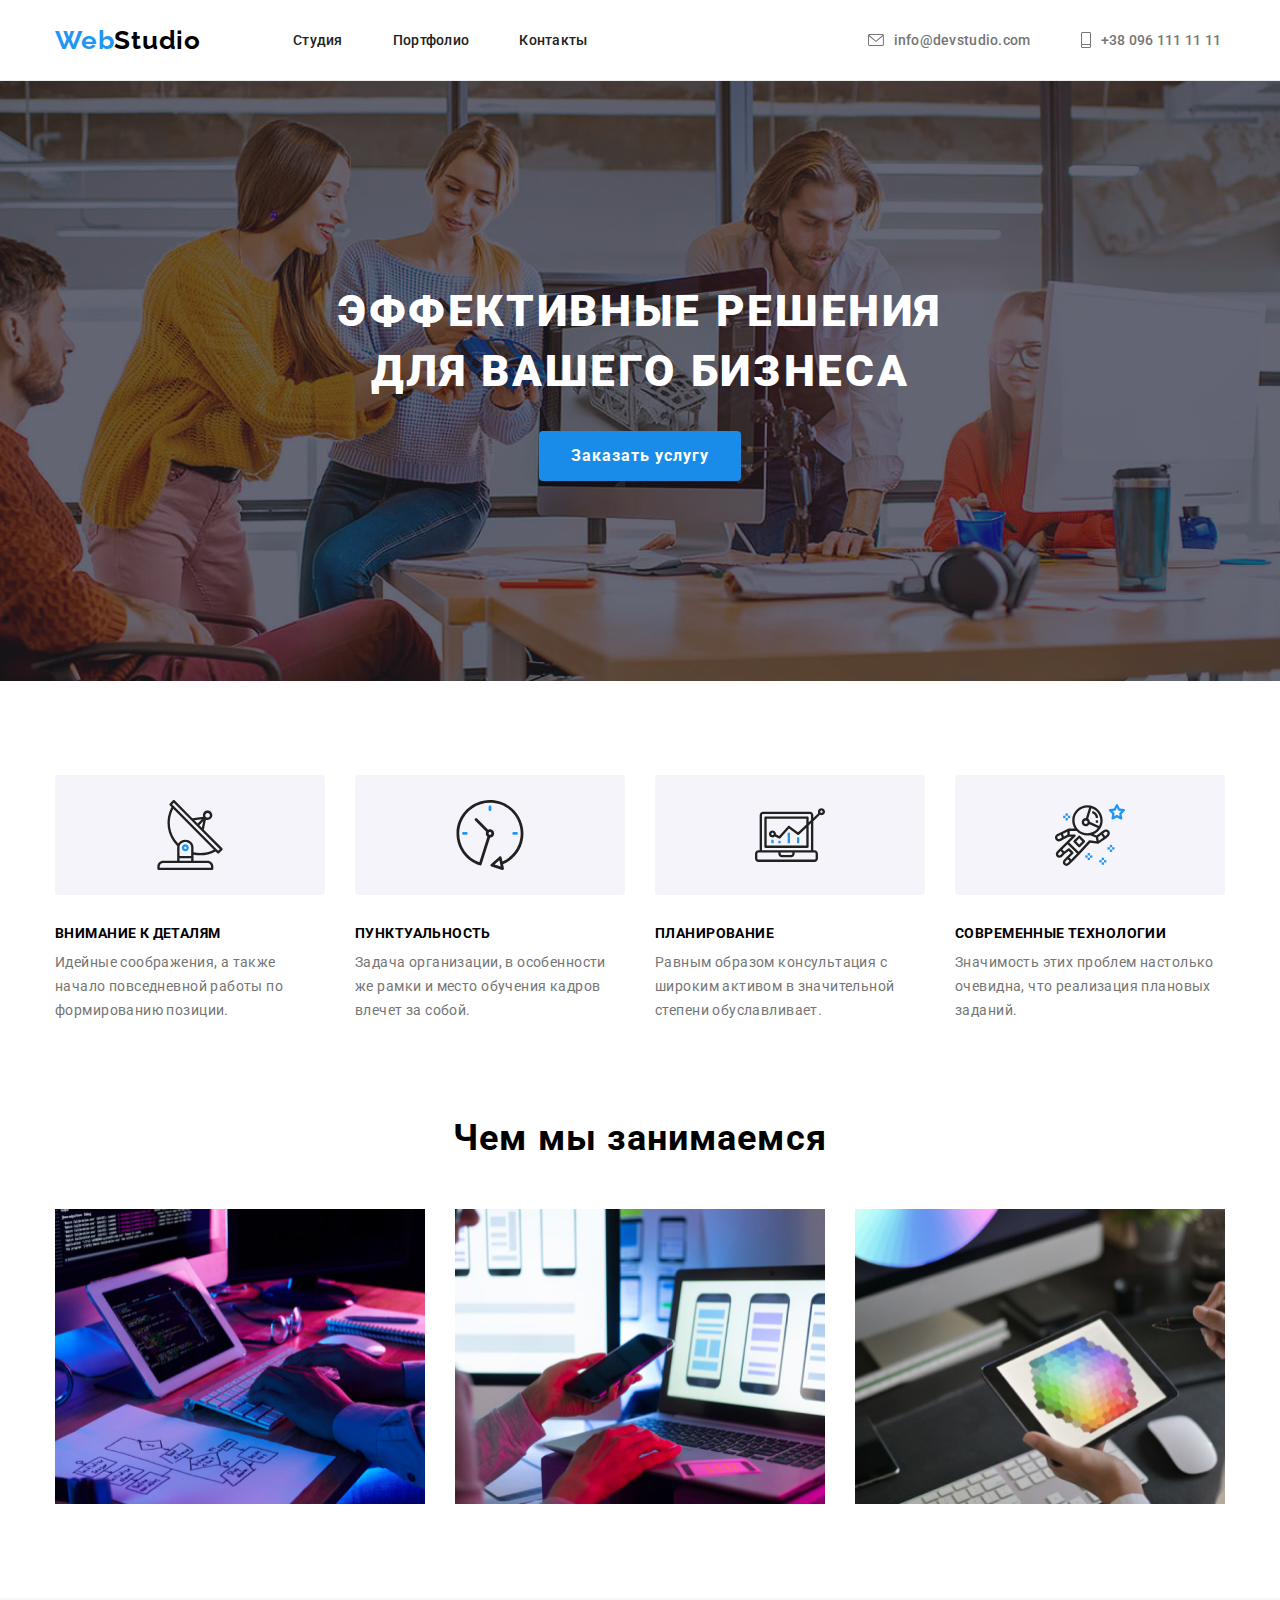
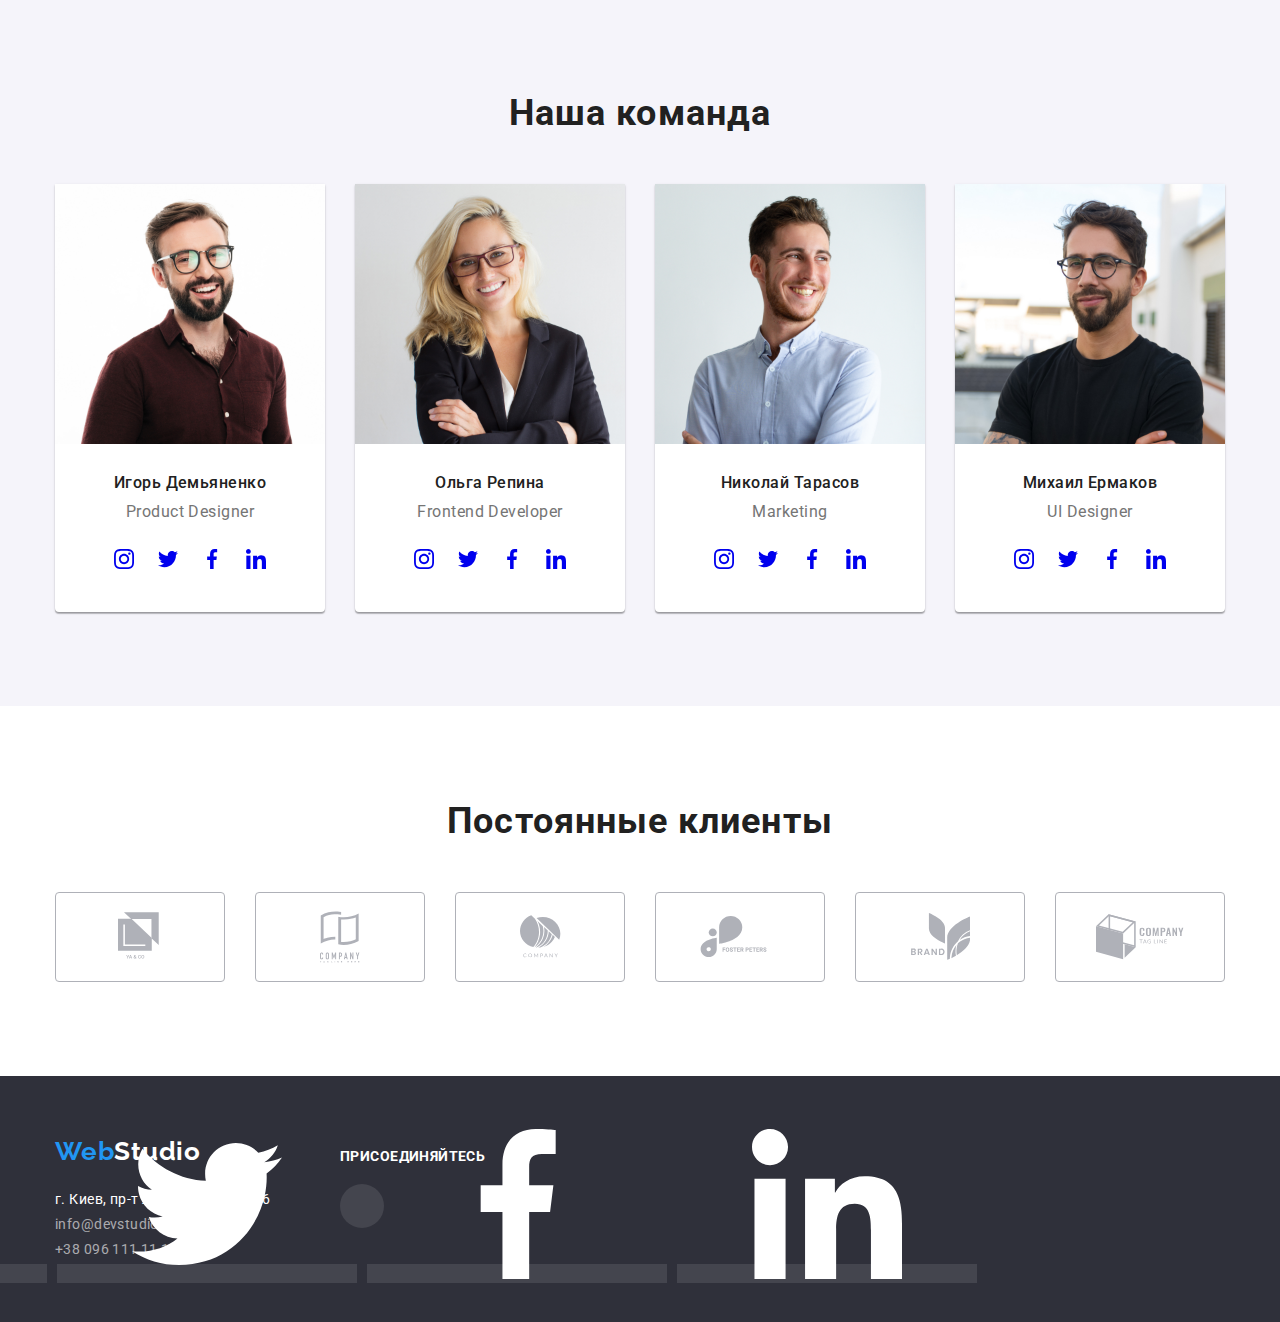
==== commit 75f30f31: "." ====
--- a/index.html
+++ b/index.html
@@ -332,28 +332,28 @@
             <ul class="social-links black list">
               <li>
                 <a class="social-item" href="https://www.instagram.com">
-                  <svg class="instagram-icon" width="20" height="20">
+                  <svg class="footer-svg">
                     <use href="./images/sprite.svg#icon-instagram"></use>
                   </svg>
                 </a>
               </li>
               <li>
                 <a class="social-item" href="https://twitter.com"
-                  ><svg class="twitter-icon" width="20" height="20">
+                  ><svg class="footer-svg">
                     <use href="./images/sprite.svg#icon-twitter"></use>
                   </svg>
                 </a>
               </li>
               <li>
                 <a class="social-item" href="https://www.facebook.com"
-                  ><svg class="facebook-icon" width="20" height="20">
+                  ><svg class="footer-svg">
                     <use href="./images/sprite.svg#icon-facebook"></use>
                   </svg>
                 </a>
               </li>
               <li>
                 <a class="social-item" href="https://www.linkedin.com"
-                  ><svg class="linkedin-icon" width="20" height="20">
+                  ><svg class="footer-svg">
                     <use href="./images/sprite.svg#icon-linkedin"></use>
                   </svg>
                 </a>
--- a/css/styless.css
+++ b/css/styless.css
@@ -590,3 +590,23 @@
 	fill: #fff;
 	background-color: rgba(255, 255, 255, 0.1);
 }
+
+.social-links {
+	display: flex;
+	align-items: center;
+	justify-content: center;
+	width: 44px;
+	height: 44px;
+	border-radius: 50%;
+	background: rgba(255, 255, 255, 0.1);
+}
+
+.social-links:hover,
+.social-links:focus {
+	background-color: #2196f3;
+}
+
+.social-links:hover .footer-svg,
+.social-links:focus .footer-svg {
+	fill: #ffffff;
+}
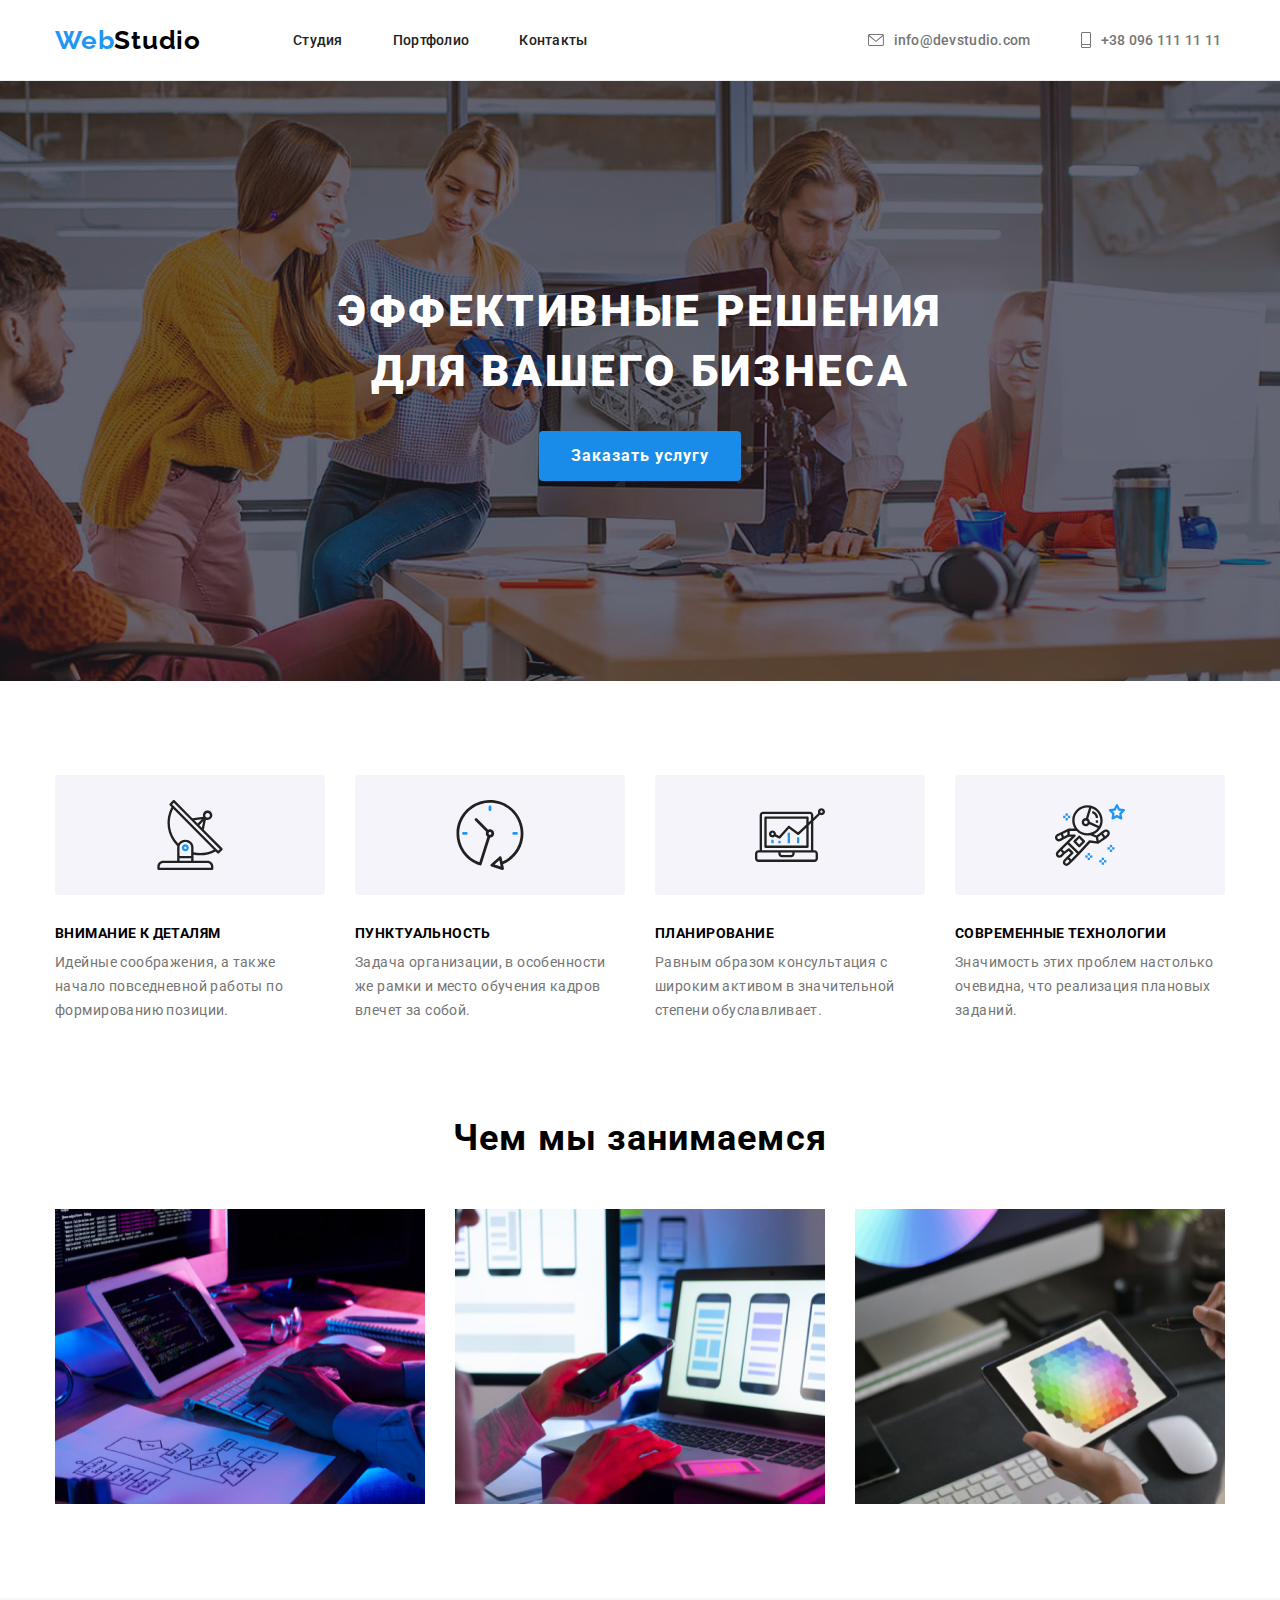
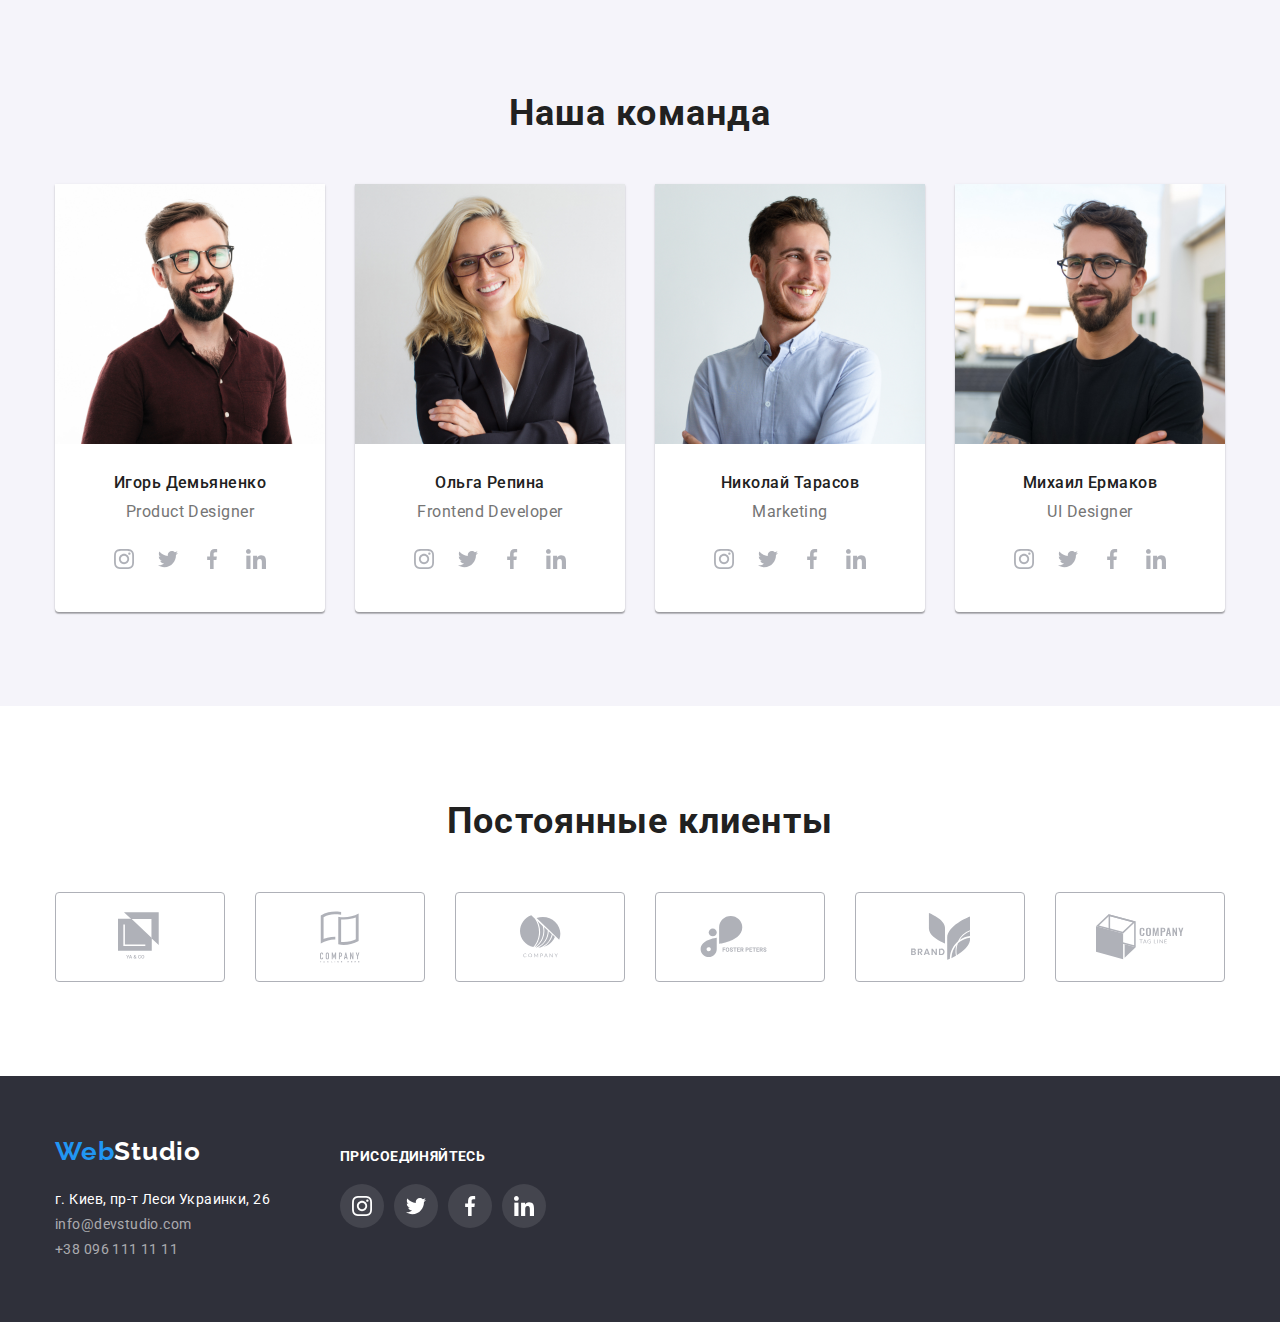
==== commit 0a317324: "svg elements" ====
--- a/index.html
+++ b/index.html
@@ -5,7 +5,7 @@
     <meta name="viewport" content="width=device-width, initial-scale=1.0" />
     <title>WebStudio</title>
     <link rel="stylesheet" href="https://cdnjs.cloudflare.com/ajax/libs/modern-normalize/1.0.0/modern-normalize.css" />
-    <link href="https://fonts.googleapis.com/css2?family=Raleway:wght@700&family=Roboto:wght@400;500;900&display=swap" rel="stylesheet" />
+    <link href="https://fonts.googleapis.com/css2?family=Raleway:wght@700&family=Roboto:wght@400;500;700;900&display=swap" rel="stylesheet" />
     <link rel="stylesheet" href="./css/styless.css" />
   </head>
 
@@ -83,7 +83,7 @@
         </div>
       </section>
 
-      <section>
+      <section class="section-three">
         <div class="container hero-three">
           <h2 class="our-work">Чем мы занимаемся</h2>
           <ul class="work-list">
--- a/css/styless.css
+++ b/css/styless.css
@@ -147,6 +147,10 @@
 
 .section {
 	padding-top: 94px;
+	padding-bottom: 94px;
+}
+
+.section-three {
 	padding-bottom: 94px;
 }
 
@@ -272,7 +276,6 @@
 .team {
 	background: #f5f4fa;
 	text-align: center;
-	margin-top: 94px;
 }
 
 .team-list {
@@ -365,10 +368,12 @@
 
 .social-list-link:hover,
 .social-list-link:focus {
-	width: 44px;
-	height: 44px;
 	background-color: #2196f3;
-	fill: #fff;
+}
+
+.social-list-link:hover .social-list-svg,
+.social-list-link:focus .social-list-svg {
+	fill: #ffffff;
 }
 
 .social-list-link {
@@ -379,6 +384,7 @@
 	height: 44px;
 	border-radius: 50%;
 	background-color: #fff;
+	color: #afb1b8;
 }
 
 .clients-list {
@@ -593,6 +599,20 @@
 
 .social-links {
 	display: flex;
+	width: 206px;
+	justify-content: space-between;
+	margin-left: auto;
+	margin-right: auto;
+}
+
+.footer-svg {
+	width: 20px;
+	height: 20px;
+	fill: #ffffff;
+}
+
+.social-item {
+	display: flex;
 	align-items: center;
 	justify-content: center;
 	width: 44px;
@@ -601,12 +621,12 @@
 	background: rgba(255, 255, 255, 0.1);
 }
 
-.social-links:hover,
-.social-links:focus {
+.social-item:hover,
+.social-item:focus {
 	background-color: #2196f3;
 }
 
-.social-links:hover .footer-svg,
-.social-links:focus .footer-svg {
+.social-item:hover .footer-svg,
+.social-item:focus .footer-svg {
 	fill: #ffffff;
 }
